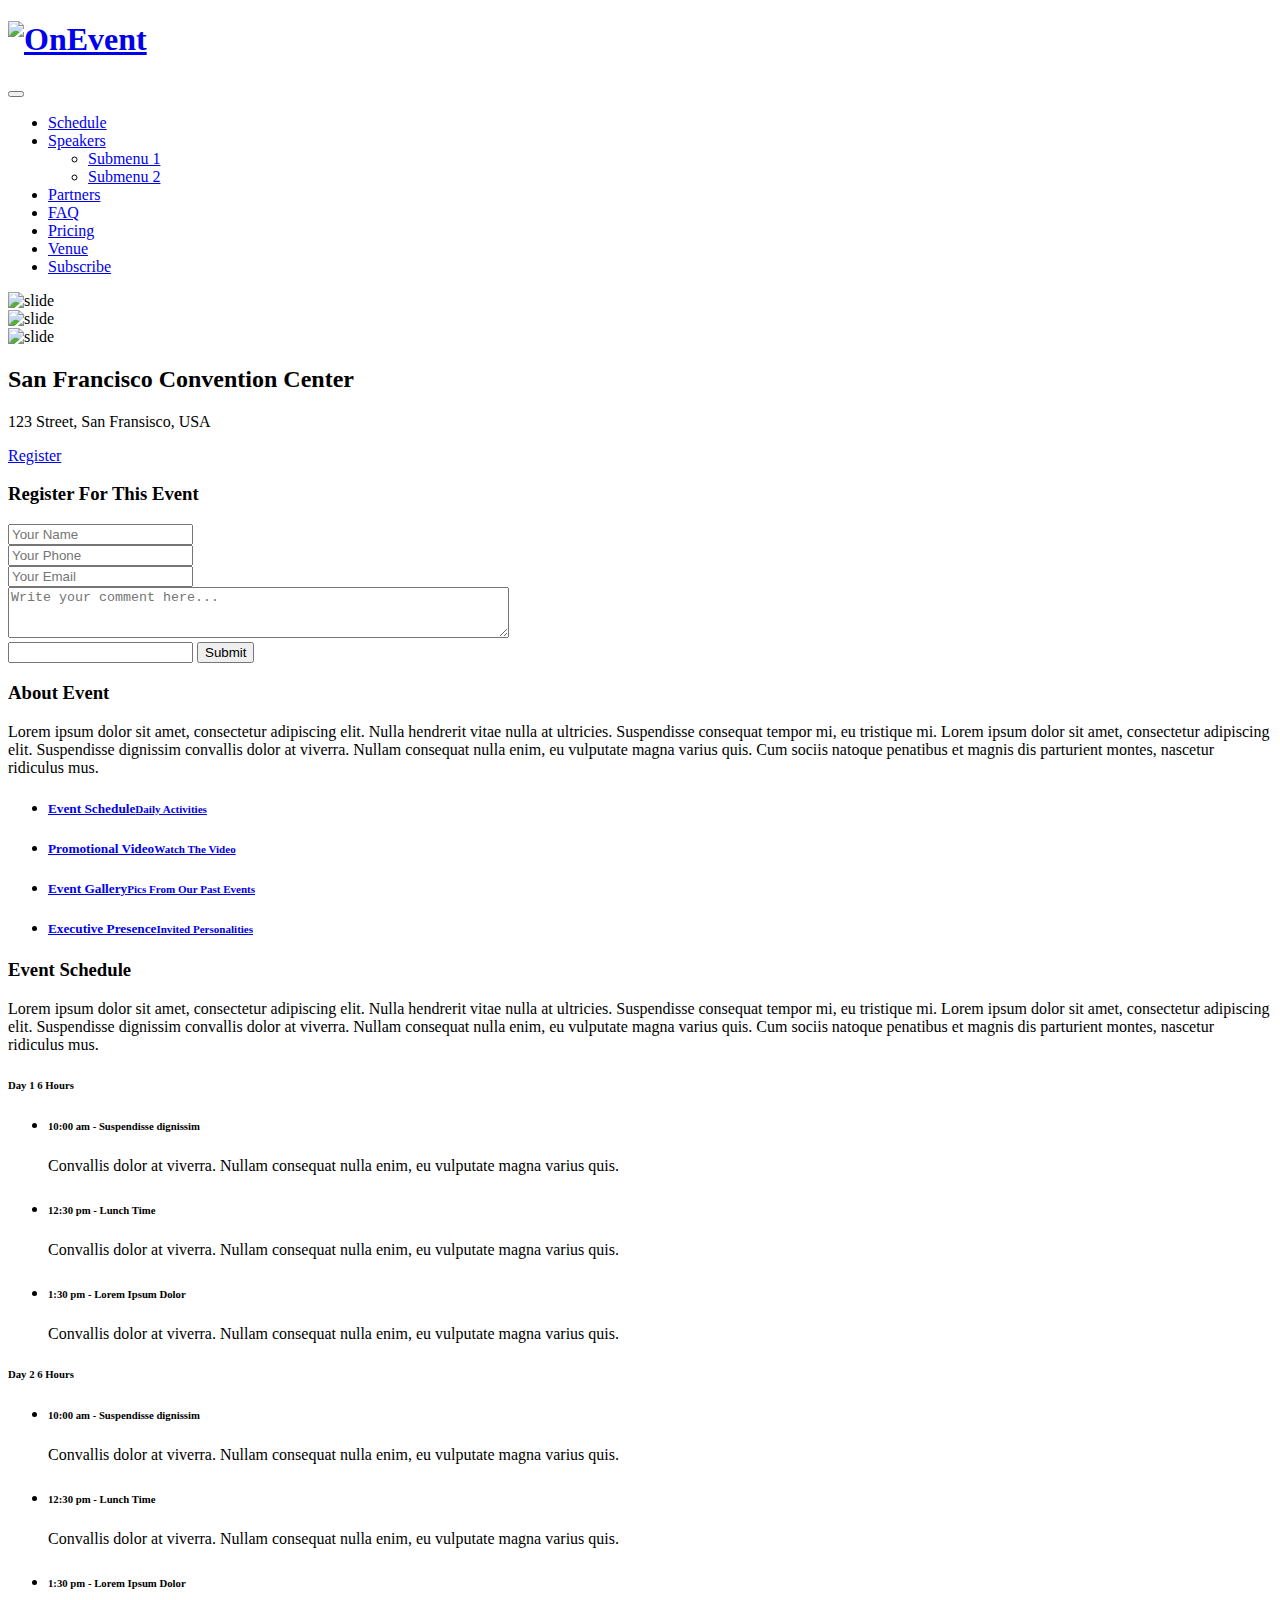
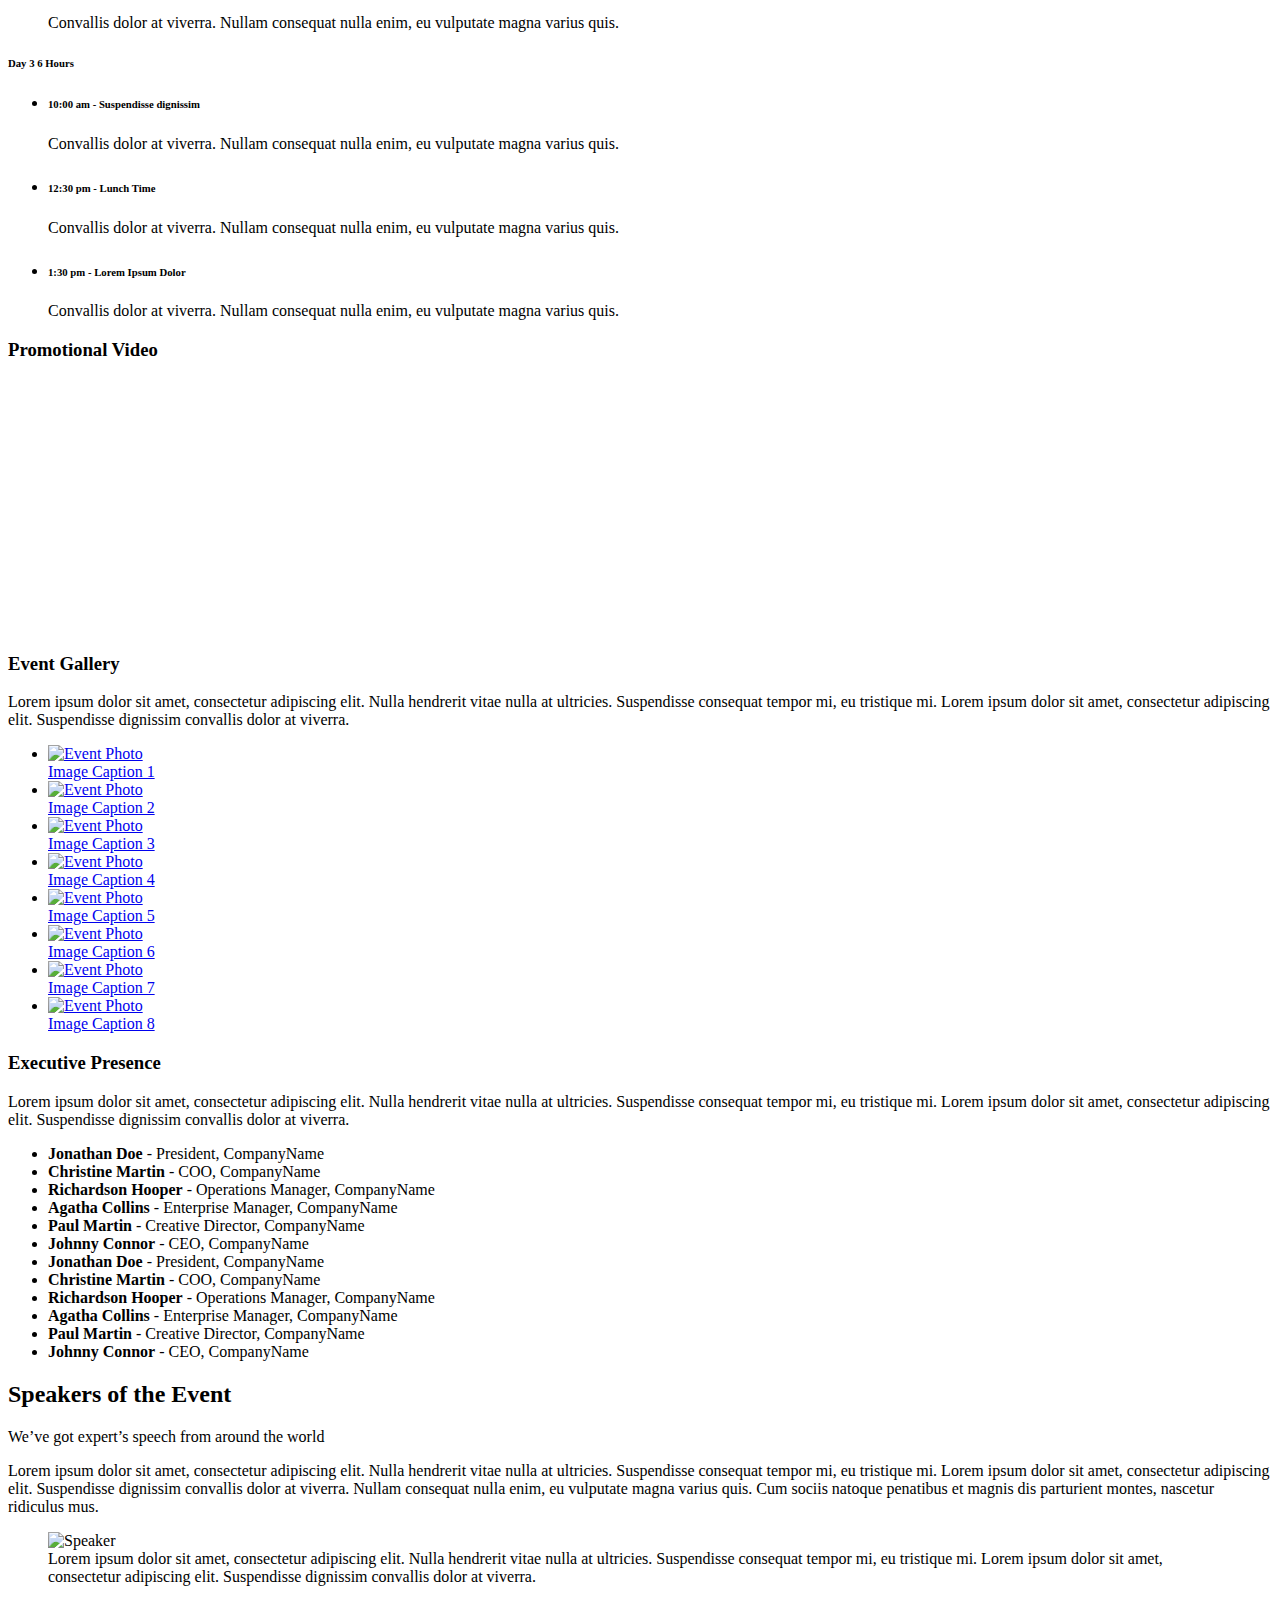
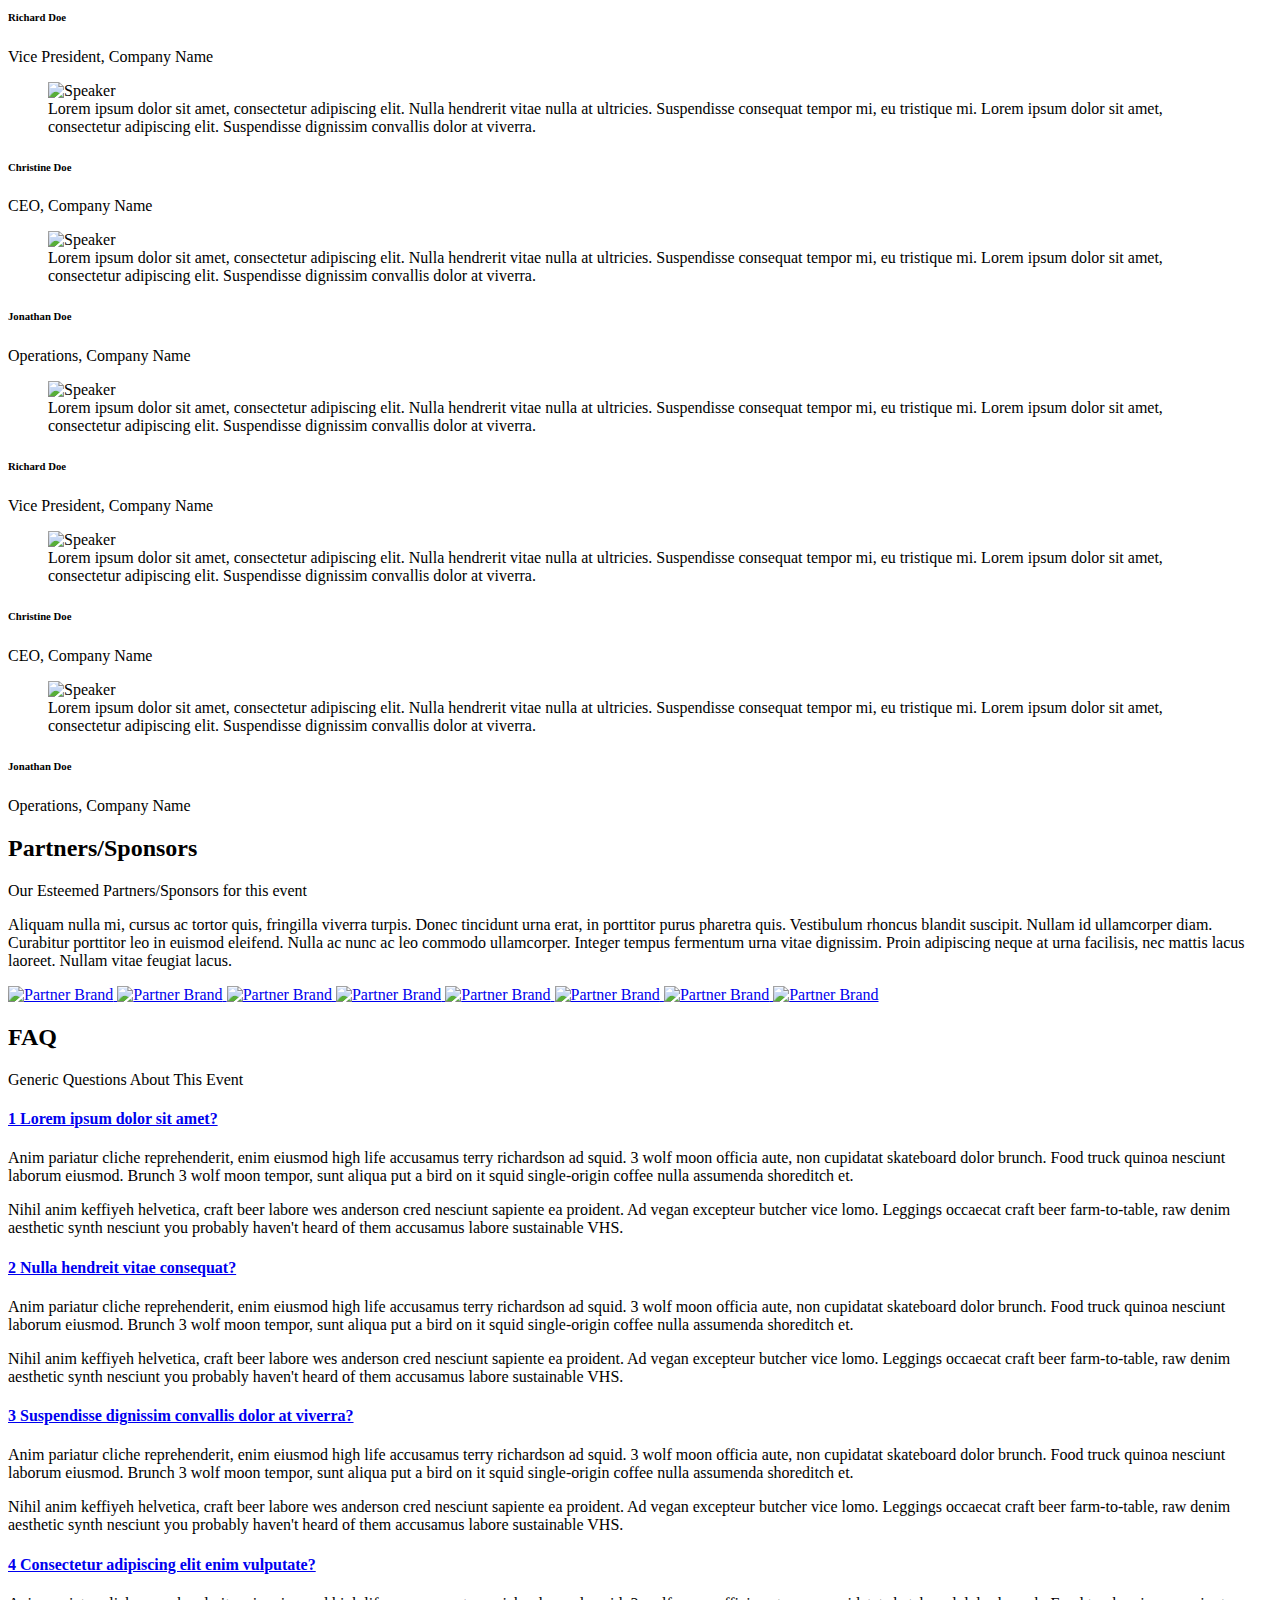
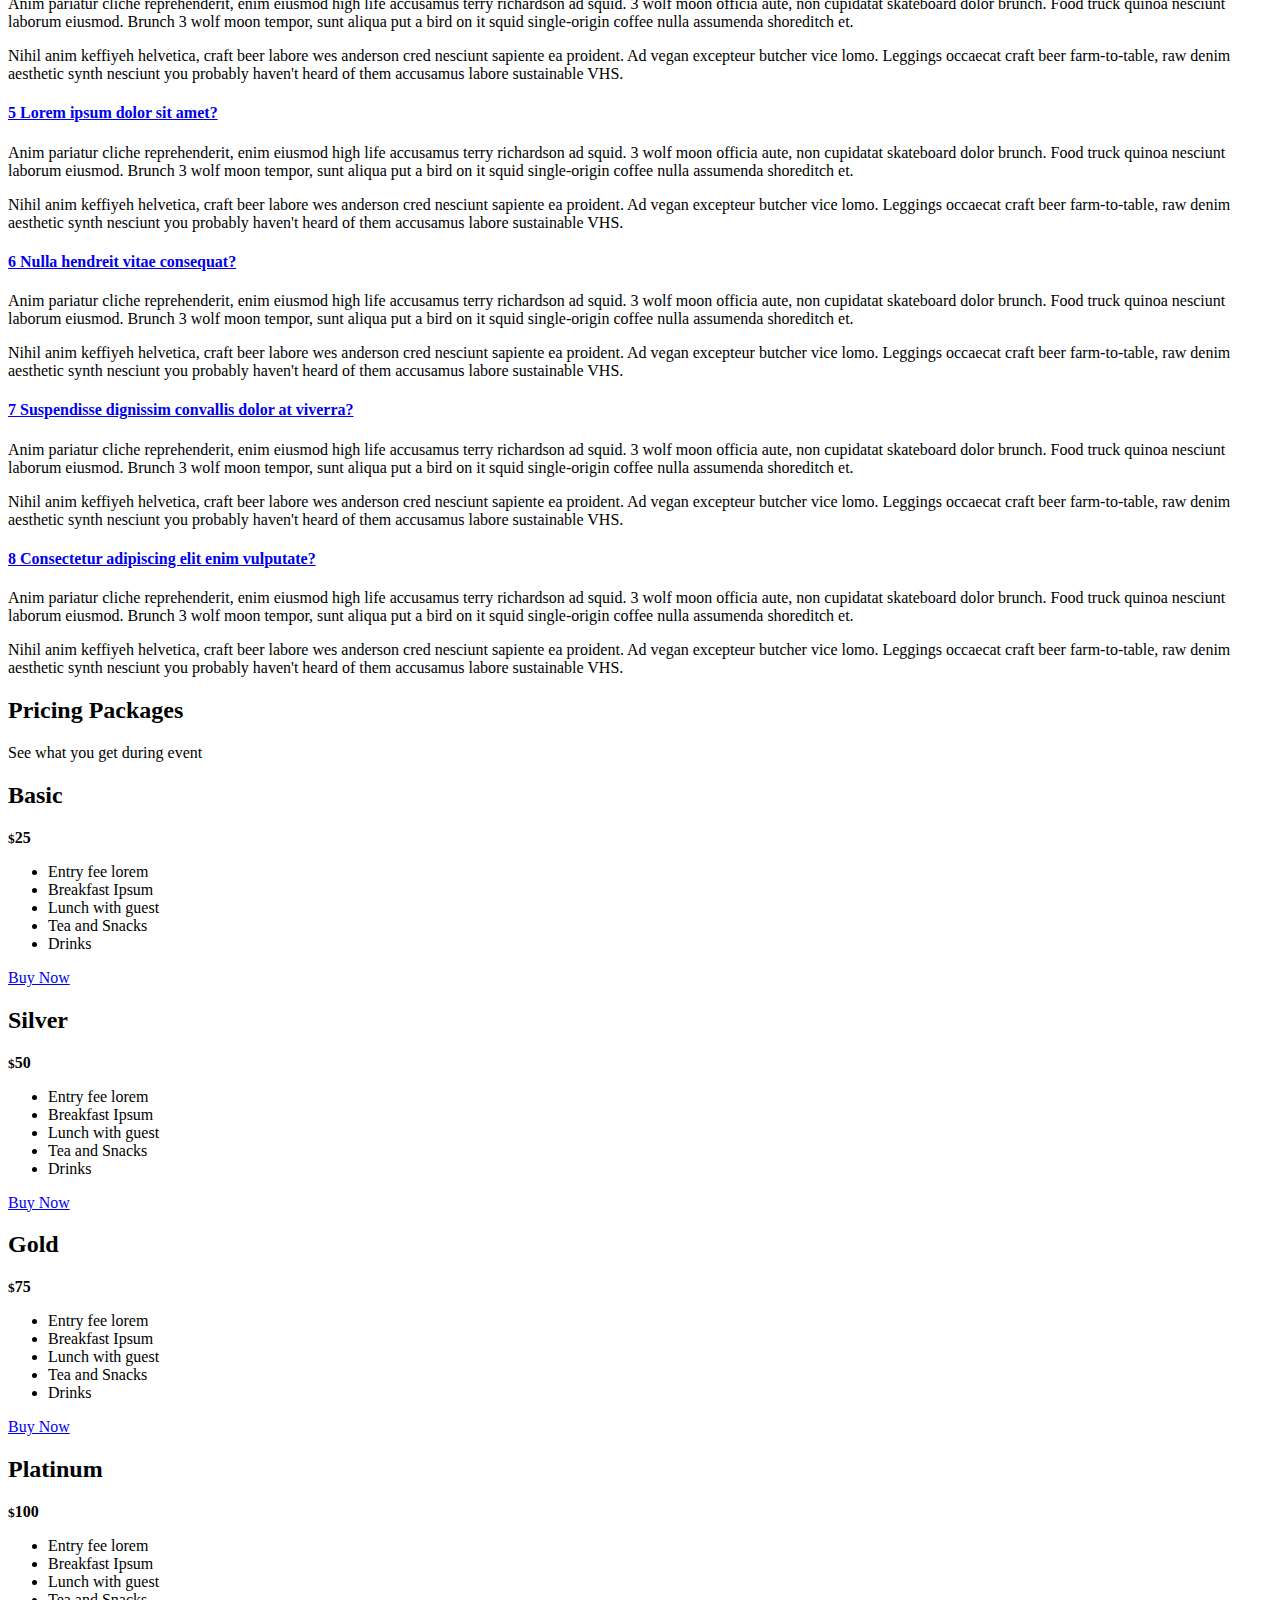
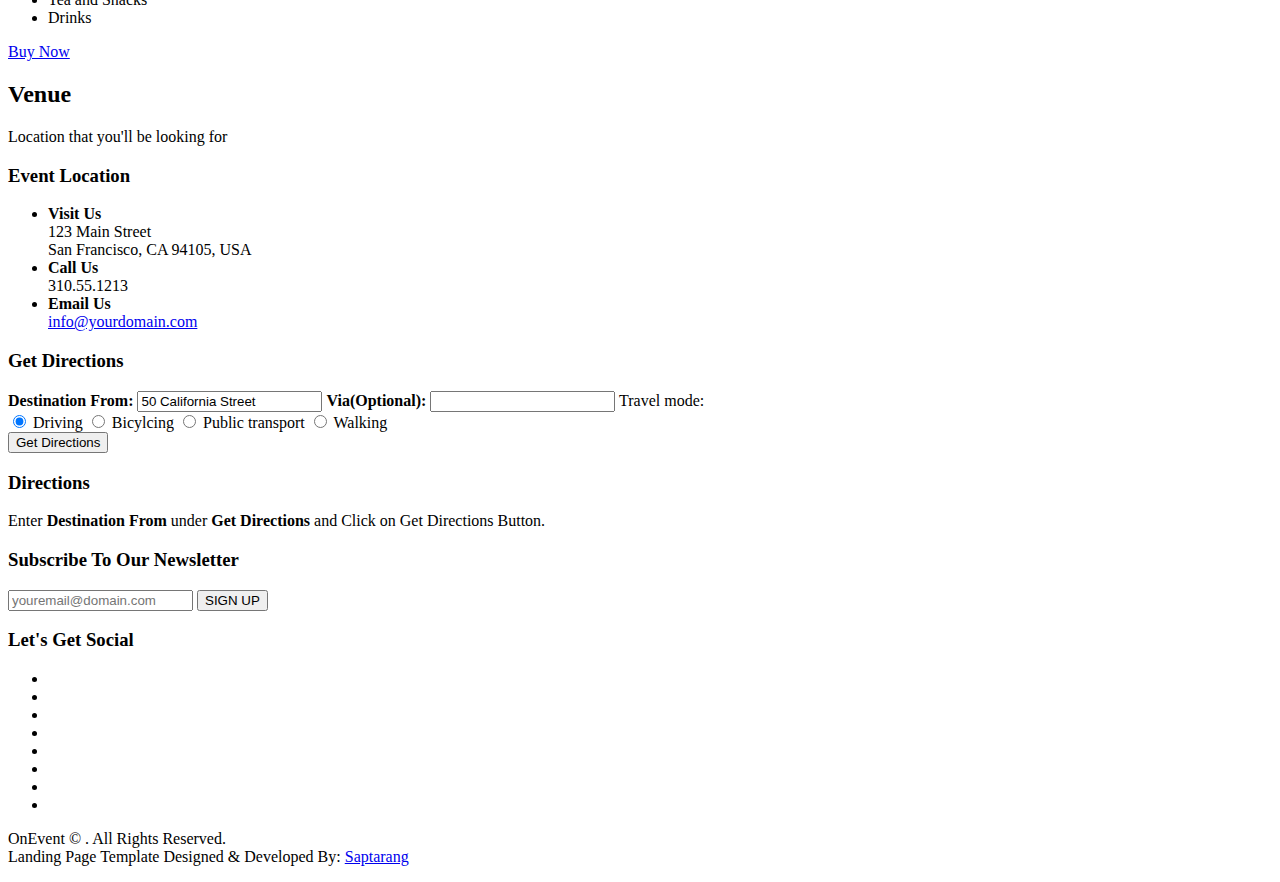
==== events/4hv-ibeacon-hackathon-cologne/index.html @ 78b40d37 "added new template" ====
<!DOCTYPE html>
<html lang="en">
<head>
<meta charset="utf-8">
<meta http-equiv="X-UA-Compatible" content="IE=Edge,chrome=1">
<title>:: OnEvent - Special Event Landing Page Template ::</title>
<meta name="description" content="OnEvent Special Event Responsive Landing Page Template can be used for showing the event related information. Its easy to customize and work with.">
<meta name="author" content="saptarang">

<!-- Mobile Specific Meta -->
<meta name="viewport" content="width=device-width, initial-scale=1, maximum-scale=1">

<!-- Stylesheets -->
<link href="css/bootstrap.min.css" rel="stylesheet" media="screen">
<link rel="stylesheet" href="css/style.css" />
<!-- Google Font Code -->
<link href='http://fonts.googleapis.com/css?family=Roboto:400,100,100italic,300,300italic,400italic,500,500italic,700,700italic,900,900italic' rel='stylesheet' type='text/css'>
<link href="fonts/font-awesome/css/font-awesome.min.css" rel="stylesheet">
<link href="css/responsive.css" rel="stylesheet" media="screen">
<link rel="stylesheet" href="css/prettyPhoto.css" type="text/css" media="screen" title="prettyPhoto main stylesheet" charset="utf-8" />
<style type="text/css"></style>

<!-- Enable this css if you want to override styles-->
<!--<link href="css/override.css" rel="stylesheet" media="screen">-->

<!--[if lt IE 9]>
	<script src="http://html5shim.googlecode.com/svn/trunk/html5.js"></script>
<![endif]-->

<!-- Favicon and Apple Icons -->
<link rel="shortcut icon" href="img/icons/favicon.ico">
<link rel="apple-touch-icon" href="img/icons/apple-touch-icon.png">
<link rel="apple-touch-icon" sizes="72x72" href="img/icons/apple-touch-icon-72x72.png">
<link rel="apple-touch-icon" sizes="114x114" href="img/icons/apple-touch-icon-114x114.png">
<link rel="apple-touch-icon" sizes="144x144" href="img/icons/apple-touch-icon.png">
<script type="text/javascript" src="js/modernizr-1.0.min.js"></script>
</head>

<body onLoad="initialize()">
<!-- start HEADER -->
<section id="top" class="page-block">
  <header id="home">
    <div class="container clearfix">
      <div class="navigation">
        <div class="row">
          <div class="col-md-4 col-sm-3">
            <h1 class="logo">
            <a href="index.html" title="Primo"><img class="img-responsive" src="img/brand.png" alt="OnEvent"></a></h1>
          </div>
          <div class="col-md-8 col-sm-9"> 
            <!-- Brand and toggle get grouped for better mobile display -->
            <div class="navbar navbar-default navbar-header visible-xs" role="navigation">
              	<button type="button" class="navbar-toggle" data-toggle="collapse" data-target="#Navigation"> 
              		<span class="icon-bar"></span> 
                	<span class="icon-bar"></span> 
                	<span class="icon-bar"></span> 
             	</button>
            </div>
            <nav>
              <ul id="Navigation" class="list-inline collapse navbar-collapse">
                <li><a href="#schedule" title="Schedule">Schedule</a></li>
                <li><a href="#speakers" title="Speakers">Speakers <i class="fa fa-caret-down"></i></a> 
                	<ul class="sub-nav">
                		<li><a href="#speakers" title="Submenu 1">Submenu 1</a></li>
                		<li><a href="#speakers" title="Submenu 2">Submenu 2</a></li>
                	</ul>
                </li>
                <li><a href="#partners" title="Partners">Partners</a></li>
                <li><a href="#faq" title="FAQ">FAQ</a></li>
                <li><a href="#pricing" title="Pricing">Pricing</a></li>
                <li><a href="#venue" title="Venue">Venue</a></li>
                <li><a href="#footer" title="Subscribe to Our Newsletter">Subscribe</a></li>
              </ul>
            </nav>
          </div>
          <!-- end col-md-10 --> 
        </div>
        <!--end-row--> 
      </div>
      <!-- end navigation --> 
    </div>
    <!-- end container --> 
  </header>
  <div id="event-slider" class="carousel slide" data-ride="carousel">
    <div class="carousel-inner"> 
      <!-- begin carousel-slide -->
      <div class="item active"> <img src="img/slider/slide1.jpg" alt="slide" class="img-responsive"> </div>
      <!-- end carousel-slide --> 
      <!-- begin carousel-slide -->
      <div class="item"> <img src="img/slider/slide2.jpg" alt="slide" class="img-responsive"> </div>
      <!-- end carousel-slide --> 
      <!-- begin carousel-slide -->
      <div class="item"> <img src="img/slider/slide3.jpg" alt="slide" class="img-responsive"> </div>
      <!-- end carousel-slide --> 
    </div>
    <!-- end carousel-inner --> 
    
    <!-- Controls --> 
    <a class="left carousel-control" href="#event-slider" data-slide="prev"> <i class="fa fa-chevron-left"></i></a>
    <a class="right carousel-control" href="#event-slider" data-slide="next"> <i class="fa fa-chevron-right"></i></a>
  </div>
</section>
<!-- end HEADER --> 

<!--BEGIN-INTRO-BOX-->
<section id="intro" class="page-block">
  <div class="container">
    <div class="section">
      <header class="page-head clearfix">
        <div class="row">
          <div class="col-md-10 col-sm-12 text-right">
            <div class="venue text-left">
              <h2>San Francisco Convention Center</h2>
              <p class="text-muted">123 Street, San Fransisco, USA</p>
            </div>
            <div class="countdown styled"></div>
          </div>
          <div class="col-md-2 col-sm-12 text-center"> <a href="#" title="Register For This Event" class="btn register-trigger"><i class="fa fa-plus-circle"></i> Register</a>
            <h3 class="regHeading">Register For This <span>Event</span></h3>
            <form id="register" method="post" action="form/register.php">
            	<div class="field-wrapper">
                    <div class="form-row">
                      <input type="text" class="form-control" id="name" name="name" placeholder="Your Name" />
                    </div>
                    <div class="form-row">
                      <input type="tel" class="form-control" id="phone" name="phone" placeholder="Your Phone" />
                    </div>
                    <div class="form-row">
                      <input type="email" class="form-control" id="email" name="email" placeholder="Your Email" />
                    </div>
                    <div class="form-row clearfix">
                      <textarea cols="60" rows="3" id="comment" name="comment" class="form-control" placeholder="Write your comment here..."></textarea>
                    </div>
                    <input type="text" id="security" name="security" class="form-control hide" value="" />
                    <input type="submit" value="Submit" class="btn btn-custom btn-lg" id="submit" name="submit" />
               </div>
            </form>
          </div>
        </div>
        <!--end-row--> 
      </header>
      <article>
        <h3>About <span>Event</span></h3>
        <p>Lorem ipsum dolor sit amet, consectetur adipiscing elit. Nulla hendrerit vitae nulla at ultricies. Suspendisse consequat tempor mi, eu tristique mi. 
          Lorem ipsum dolor sit amet, consectetur adipiscing elit. Suspendisse dignissim convallis dolor at viverra. Nullam consequat nulla enim, eu vulputate magna varius quis. 
          Cum sociis natoque penatibus et magnis dis parturient montes, nascetur ridiculus mus. </p>
      </article>
    </div>
    <!--end-section--> 
  </div>
</section>
<!--END-INTRO-BOX--> 

<!--BEGIN-SCHEDULE-->
<section id="schedule" class="page-block">
  <div class="container">
    <div class="section no-padding clearfix"> 
      
      <!-- Nav tabs -->
      <ul class="nav nav-tabs clearfix">
        <li class="active">
          	<a href="#event-schedule" data-toggle="tab"><i class="fa fa-clock-o"></i>
          	<h5>Event Schedule<small>Daily Activities</small></h5>
         	</a>
        </li>
        <li>
        	<a href="#promo" data-toggle="tab"><i class="fa fa-play-circle"></i>
          	<h5>Promotional Video<small>Watch The Video</small></h5>
          	</a>
        </li>
        <li>
        	<a href="#event-gallery" data-toggle="tab"><i class="fa fa-picture-o"></i>
          	<h5>Event Gallery<small>Pics From Our Past Events</small></h5>
          	</a>
        </li>
        <li>
        	<a href="#exec-presence" data-toggle="tab"><i class="fa fa-star"></i>
          	<h5>Executive Presence<small>Invited Personalities</small></h5>
          	</a>
        </li>
      </ul>
      
      <!-- Tab panes -->
      <div class="tab-content">
        <div class="tab-pane active" id="event-schedule">
          <h3><i class="fa fa-clock-o"></i> Event <span>Schedule</span></h3>
          <p>Lorem ipsum dolor sit amet, consectetur adipiscing elit. Nulla hendrerit vitae nulla at ultricies. Suspendisse consequat tempor mi, eu tristique mi. 
            Lorem ipsum dolor sit amet, consectetur adipiscing elit. Suspendisse dignissim convallis dolor at viverra. Nullam consequat nulla enim, eu vulputate magna varius quis. 
            Cum sociis natoque penatibus et magnis dis parturient montes, nascetur ridiculus mus. </p>
          <div class="row clearfix">
          
            <div class="col-md-4 col-sm-12 schedule-box">
              <h6 class="section-head"><span>Day 1</span> 6 Hours</h6>
              <ul class="activities">
                <li>
                  <h6><strong>10:00 am</strong> - Suspendisse dignissim </h6>
                  <p>Convallis dolor at viverra. Nullam consequat nulla enim, eu vulputate magna varius quis.</p>
                </li>
                <li>
                  <h6><strong>12:30 pm</strong> - Lunch Time </h6>
                  <p>Convallis dolor at viverra. Nullam consequat nulla enim, eu vulputate magna varius quis.</p>
                </li>
                <li>
                  <h6><strong>1:30 pm</strong> - Lorem Ipsum Dolor </h6>
                  <p>Convallis dolor at viverra. Nullam consequat nulla enim, eu vulputate magna varius quis.</p>
                </li>
              </ul>
            </div>
            
            <div class="col-md-4 col-sm-12 schedule-box">
              <h6 class="section-head"><span>Day 2</span> 6 Hours</h6>
              <ul class="activities">
                <li>
                  <h6><strong>10:00 am</strong> - Suspendisse dignissim </h6>
                  <p>Convallis dolor at viverra. Nullam consequat nulla enim, eu vulputate magna varius quis.</p>
                </li>
                <li>
                  <h6><strong>12:30 pm</strong> - Lunch Time </h6>
                  <p>Convallis dolor at viverra. Nullam consequat nulla enim, eu vulputate magna varius quis.</p>
                </li>
                <li>
                  <h6><strong>1:30 pm</strong> - Lorem Ipsum Dolor </h6>
                  <p>Convallis dolor at viverra. Nullam consequat nulla enim, eu vulputate magna varius quis.</p>
                </li>
              </ul>
            </div>
            
            <div class="col-md-4 col-sm-12 schedule-box">
              <h6 class="section-head"><span>Day 3</span> 6 Hours</h6>
              <ul class="activities">
                <li>
                  <h6><strong>10:00 am</strong> - Suspendisse dignissim </h6>
                  <p>Convallis dolor at viverra. Nullam consequat nulla enim, eu vulputate magna varius quis.</p>
                </li>
                <li>
                  <h6><strong>12:30 pm</strong> - Lunch Time </h6>
                  <p>Convallis dolor at viverra. Nullam consequat nulla enim, eu vulputate magna varius quis.</p>
                </li>
                <li>
                  <h6><strong>1:30 pm</strong> - Lorem Ipsum Dolor </h6>
                  <p>Convallis dolor at viverra. Nullam consequat nulla enim, eu vulputate magna varius quis.</p>
                </li>
              </ul>
            </div>
          </div>
          <!--end-of-row--> 
        </div>
        <!--end-event-schedule-content-->
        
        <div class="tab-pane" id="promo">
          <h3><i class="fa fa-play-circle"></i> Promotional <span>Video</span></h3>
          <iframe width="425" height="250" src="http://www.youtube.com/embed/0h0lN556Hi0" frameborder="0" allowfullscreen></iframe>
        </div>
        <!--end-event-schedule-content-->
        
        <div class="tab-pane" id="event-gallery">
          <h3><i class="fa fa-picture-o"></i> Event <span>Gallery</span></h3>
          <p>Lorem ipsum dolor sit amet, consectetur adipiscing elit. Nulla hendrerit vitae nulla at ultricies. Suspendisse consequat tempor mi, eu tristique mi. 
            Lorem ipsum dolor sit amet, consectetur adipiscing elit. Suspendisse dignissim convallis dolor at viverra. </p>
          <div class="img-grid clearfix">
            <ul id="eg-thumbs" class="eg-thumbs clearfix">
              <li> 
              	<a href="img/gallery/large/01.jpg" title="Event PhotoGallery" rel="prettyPhoto[gallery]"> <img src="img/gallery/thumb/01.jpg" alt="Event Photo" class="img-responsive">
                <div class="img-caption"><span>Image Caption 1</span></div></a>
              </li>
              <li> 
              	<a href="img/gallery/large/02.jpg" title="Event PhotoGallery" rel="prettyPhoto[gallery]"> <img src="img/gallery/thumb/02.jpg" alt="Event Photo" class="img-responsive">
                <div class="img-caption"><span>Image Caption 2</span></div></a>
              </li>
              <li>
              	<a href="img/gallery/large/03.jpg" title="Event PhotoGallery" rel="prettyPhoto[gallery]"> <img src="img/gallery/thumb/03.jpg" alt="Event Photo" class="img-responsive">
                <div class="img-caption"><span>Image Caption 3</span></div></a>
              </li>
              <li>
              	<a href="img/gallery/large/04.jpg" title="Event PhotoGallery" rel="prettyPhoto[gallery]"> <img src="img/gallery/thumb/04.jpg" alt="Event Photo" class="img-responsive">
                <div class="img-caption"><span>Image Caption 4</span></div></a>
              </li>
              <li>
              	<a href="img/gallery/large/05.jpg" title="Event PhotoGallery" rel="prettyPhoto[gallery]"> <img src="img/gallery/thumb/05.jpg" alt="Event Photo" class="img-responsive">
                <div class="img-caption"><span>Image Caption 5</span></div></a>
              </li>
              <li> 
              	<a href="img/gallery/large/06.jpg" title="Event PhotoGallery" rel="prettyPhoto[gallery]"> <img src="img/gallery/thumb/06.jpg" alt="Event Photo" class="img-responsive">
                <div class="img-caption"><span>Image Caption 6</span></div></a> 
              </li>
              <li> 
              	<a href="img/gallery/large/07.jpg" title="Event PhotoGallery" rel="prettyPhoto[gallery]"> <img src="img/gallery/thumb/07.jpg" alt="Event Photo" class="img-responsive">
                <div class="img-caption"><span>Image Caption 7</span></div></a> 
              </li>
              <li> 
              	<a href="img/gallery/large/08.jpg" title="Event PhotoGallery" rel="prettyPhoto[gallery]"> <img src="img/gallery/thumb/08.jpg" alt="Event Photo" class="img-responsive">
                <div class="img-caption"><span>Image Caption 8</span></div></a> 
              </li>
            </ul>
          </div>
          <!--end-img-grid--> 
          
        </div>
        <!--end-event-schedule-content-->
        
        <div class="tab-pane" id="exec-presence">
          <h3><i class="fa fa-star"></i> Executive <span>Presence</span></h3>
          <p>Lorem ipsum dolor sit amet, consectetur adipiscing elit. Nulla hendrerit vitae nulla at ultricies. Suspendisse consequat tempor mi, eu tristique mi. 
            Lorem ipsum dolor sit amet, consectetur adipiscing elit. Suspendisse dignissim convallis dolor at viverra. </p>
          <ul class="li-blocks clearfix">
            <li><strong>Jonathan Doe</strong> - President, CompanyName</li>
            <li><strong>Christine Martin</strong> - COO, CompanyName</li>
            <li><strong>Richardson Hooper</strong> - Operations Manager, CompanyName</li>
            <li><strong>Agatha Collins</strong> - Enterprise Manager, CompanyName</li>
            <li><strong>Paul Martin</strong> - Creative Director, CompanyName</li>
            <li><strong>Johnny Connor</strong> - CEO, CompanyName</li>
            <li><strong>Jonathan Doe</strong> - President, CompanyName</li>
            <li><strong>Christine Martin</strong> - COO, CompanyName</li>
            <li><strong>Richardson Hooper</strong> - Operations Manager, CompanyName</li>
            <li><strong>Agatha Collins</strong> - Enterprise Manager, CompanyName</li>
            <li><strong>Paul Martin</strong> - Creative Director, CompanyName</li>
            <li><strong>Johnny Connor</strong> - CEO, CompanyName</li>
          </ul>
        </div>
        <!--end-event-schedule-content--> 
      </div>
    </div>
  </div>
</section>
<!--END-SCHEDULE--> 

<!--BEGIN-SPEAKERS-->
<section id="speakers" class="">
  <div class="container">
    <div class="section clearfix bottom-margin">
      <header class="page-head colored clearfix">
        <h2>Speakers of the Event</h2>
        <p class="text-muted">We’ve got expert’s speech from around the world </p>
      </header>
      <article>
        <p>Lorem ipsum dolor sit amet, consectetur adipiscing elit. Nulla hendrerit vitae nulla at ultricies. Suspendisse consequat tempor mi, eu tristique mi. 
          Lorem ipsum dolor sit amet, consectetur adipiscing elit. Suspendisse dignissim convallis dolor at viverra. Nullam consequat nulla enim, eu vulputate magna varius quis. 
          Cum sociis natoque penatibus et magnis dis parturient montes, nascetur ridiculus mus. </p>
      </article>
    </div>
    <div class="row clearfix speaker-grid">
    
      <div class="col-md-4 col-sm-6 col-xs-6">
        <div class="section no-padding">
          <figure> 
          	<img src="img/speakers/speaker1.jpg" alt="Speaker" class="img-responsive" />
            <figcaption class="speaker-info"> 
            	Lorem ipsum dolor sit amet, consectetur adipiscing elit. Nulla hendrerit vitae nulla at ultricies. Suspendisse consequat tempor mi, eu tristique mi. Lorem ipsum dolor sit amet, consectetur adipiscing elit. Suspendisse dignissim convallis dolor at viverra.
            </figcaption>
          </figure>
          <div class="speaker clearfix">
            <div class="col-md-10 col-sm-9 col-xs-9">
              <h6>Richard Doe</h6>
              <p>Vice President, Company Name</p>
            </div>
            <div class="col-md-2 col-sm-3 col-xs-3 readIcon"> <i class="fa fa-chevron-circle-down"></i> </div>
          </div>
        </div>
      </div>
      <!--end-col-md-4-->
      
      <div class="col-md-4 col-sm-6 col-xs-6">
        <div class="section no-padding">
          <figure> 
          	<img src="img/speakers/speaker2.jpg" alt="Speaker" class="img-responsive" />
            <figcaption class="speaker-info"> 
            	Lorem ipsum dolor sit amet, consectetur adipiscing elit. Nulla hendrerit vitae nulla at ultricies. Suspendisse consequat tempor mi, eu tristique mi. Lorem ipsum dolor sit amet, consectetur adipiscing elit. Suspendisse dignissim convallis dolor at viverra.
            </figcaption>
          </figure>
          <div class="speaker clearfix">
            <div class="col-md-10 col-sm-9 col-xs-9">
              <h6>Christine Doe</h6>
              <p>CEO, Company Name</p>
            </div>
            <div class="col-md-2 col-sm-3 col-xs-3 readIcon"> <i class="fa fa-chevron-circle-down"></i> </div>
          </div>
        </div>
      </div>
      <!--end-col-md-4-->
      
      <div class="col-md-4 col-sm-6 col-xs-6">
        <div class="section no-padding">
          <figure> 
          	<img src="img/speakers/speaker3.jpg" alt="Speaker" class="img-responsive" />
            <figcaption class="speaker-info"> 
            	Lorem ipsum dolor sit amet, consectetur adipiscing elit. Nulla hendrerit vitae nulla at ultricies. Suspendisse consequat tempor mi, eu tristique mi. Lorem ipsum dolor sit amet, consectetur adipiscing elit. Suspendisse dignissim convallis dolor at viverra.
            </figcaption>
          </figure>
          <div class="speaker clearfix">
            <div class="col-md-10 col-sm-9 col-xs-9">
              <h6>Jonathan Doe</h6>
              <p>Operations, Company Name</p>
            </div>
            <div class="col-md-2 col-sm-3 col-xs-3 readIcon"> <i class="fa fa-chevron-circle-down"></i> </div>
          </div>
        </div>
      </div>
      <!--end-col-md-4-->
      
      <div class="col-md-4 col-sm-6 col-xs-6">
        <div class="section no-padding">
          <figure> 
          	<img src="img/speakers/speaker1.jpg" alt="Speaker" class="img-responsive" />
            <figcaption class="speaker-info"> 
            	Lorem ipsum dolor sit amet, consectetur adipiscing elit. Nulla hendrerit vitae nulla at ultricies. Suspendisse consequat tempor mi, eu tristique mi. Lorem ipsum dolor sit amet, consectetur adipiscing elit. Suspendisse dignissim convallis dolor at viverra.
            </figcaption>
          </figure>
          <div class="speaker clearfix">
            <div class="col-md-10 col-sm-9 col-xs-9">
              <h6>Richard Doe</h6>
              <p>Vice President, Company Name</p>
            </div>
            <div class="col-md-2 col-sm-3 col-xs-3 readIcon"> <i class="fa fa-chevron-circle-down"></i> </div>
          </div>
        </div>
      </div>
      <!--end-col-md-4-->
      
      <div class="col-md-4 col-sm-6 col-xs-6">
        <div class="section no-padding">
          <figure> 
          	<img src="img/speakers/speaker2.jpg" alt="Speaker" class="img-responsive" />
           <figcaption class="speaker-info"> 
            	Lorem ipsum dolor sit amet, consectetur adipiscing elit. Nulla hendrerit vitae nulla at ultricies. Suspendisse consequat tempor mi, eu tristique mi. Lorem ipsum dolor sit amet, consectetur adipiscing elit. Suspendisse dignissim convallis dolor at viverra.
            </figcaption>
          </figure>
          <div class="speaker clearfix">
            <div class="col-md-10 col-sm-9 col-xs-9">
              <h6>Christine Doe</h6>
              <p>CEO, Company Name</p>
            </div>
            <div class="col-md-2 col-sm-3 col-xs-3 readIcon"> <i class="fa fa-chevron-circle-down"></i> </div>
          </div>
        </div>
      </div>
      <!--end-col-md-4-->
      
      <div class="col-md-4 col-sm-6 col-xs-6">
        <div class="section no-padding">
          <figure> 
          	<img src="img/speakers/speaker3.jpg" alt="Speaker" class="img-responsive" />
           <figcaption class="speaker-info"> 
            	Lorem ipsum dolor sit amet, consectetur adipiscing elit. Nulla hendrerit vitae nulla at ultricies. Suspendisse consequat tempor mi, eu tristique mi. Lorem ipsum dolor sit amet, consectetur adipiscing elit. Suspendisse dignissim convallis dolor at viverra.
            </figcaption>
          </figure>
          <div class="speaker clearfix">
            <div class="col-md-10 col-sm-9 col-xs-9">
              <h6>Jonathan Doe</h6>
              <p>Operations, Company Name</p>
            </div>
            <div class="col-md-2 col-sm-3 col-xs-3 readIcon"> <i class="fa fa-chevron-circle-down"></i> </div>
          </div>
        </div>
      </div>
      <!--end-col-md-4--> 
    </div>
    <!--end-row--> 
    
  </div>
</section>
<!--END-SPEAKERS--> 

<!--BEGIN-PARTNERS-->
<section id="partners" class="page-block">
  <div class="container">
    <div class="section">
      <header class="page-head">
        <h2>Partners/Sponsors</h2>
        <p class="text-muted">Our Esteemed Partners/Sponsors for this event</p>
      </header>
      <article>
        <p>Aliquam nulla mi, cursus ac tortor quis, fringilla viverra turpis. Donec tincidunt urna erat, in porttitor purus pharetra quis. Vestibulum rhoncus blandit suscipit. 
          Nullam id ullamcorper diam. Curabitur porttitor leo in euismod eleifend. Nulla ac nunc ac leo commodo ullamcorper. Integer tempus fermentum urna vitae dignissim. 
          Proin adipiscing neque at urna facilisis, nec mattis lacus laoreet. Nullam vitae feugiat lacus.</p>
      </article>
      <div class="partner clearfix"> 
      	<a href="#" title="Partner Brand"> <img class="img-responsive" src="img/partners/1.png" alt="Partner Brand" /> </a> 
        <a href="#" title="Partner Brand"> <img class="img-responsive" src="img/partners/2.png" alt="Partner Brand" /> </a> 
        <a href="#" title="Partner Brand"> <img class="img-responsive" src="img/partners/3.png" alt="Partner Brand" /> </a> 
        <a href="#" title="Partner Brand"> <img class="img-responsive" src="img/partners/4.png" alt="Partner Brand" /> </a> 
        <a href="#" title="Partner Brand"> <img class="img-responsive" src="img/partners/1.png" alt="Partner Brand" /> </a> 
        <a href="#" title="Partner Brand"> <img class="img-responsive" src="img/partners/2.png" alt="Partner Brand" /> </a> 
        <a href="#" title="Partner Brand"> <img class="img-responsive" src="img/partners/3.png" alt="Partner Brand" /> </a> 
        <a href="#" title="Partner Brand"> <img class="img-responsive" src="img/partners/4.png" alt="Partner Brand" /> </a>
      </div>
    </div>
  </div>
</section>
<!--END-PARTNERS--> 

<!--BEGIN-FAQ-->
<section id="faq" class="page-block">
  <div class="container">
    <div class="section">
      <header class="page-head">
        <h2>FAQ</h2>
        <p class="text-muted">Generic Questions About This Event</p>
      </header>
      <article class="row">
        <div class="panel-group clearfix" id="questions">
          <div class="col-md-6 col-sm-12">
          
            <div class="panel panel-default">
              <div class="panel-heading">
                <h4 class="panel-title"> <a data-toggle="collapse" data-parent="#questions" href="#question1"> 1 <span>Lorem ipsum dolor sit amet?</span> </a> </h4>
              </div>
              <div id="question1" class="panel-collapse collapse">
                <div class="panel-body">
                  <p>Anim pariatur cliche reprehenderit, enim eiusmod high life accusamus terry richardson ad squid. 3 wolf moon officia aute, non cupidatat skateboard dolor brunch. 
                    Food truck quinoa nesciunt laborum eiusmod. Brunch 3 wolf moon tempor, sunt aliqua put a bird on it squid single-origin coffee nulla assumenda shoreditch et.</p>
                  <p>Nihil anim keffiyeh helvetica, craft beer labore wes anderson cred nesciunt sapiente ea proident. Ad vegan excepteur butcher vice lomo. 
                    Leggings occaecat craft beer farm-to-table, raw denim aesthetic synth nesciunt you probably haven't heard of them accusamus labore sustainable VHS.</p>
                </div>
              </div>
            </div>
            
            <div class="panel panel-default">
              <div class="panel-heading">
                <h4 class="panel-title"> <a data-toggle="collapse" data-parent="#questions" href="#question2"> 2 <span>Nulla hendreit vitae consequat?</span> </a> </h4>
              </div>
              <div id="question2" class="panel-collapse collapse">
                <div class="panel-body">
                  <p>Anim pariatur cliche reprehenderit, enim eiusmod high life accusamus terry richardson ad squid. 3 wolf moon officia aute, non cupidatat skateboard dolor brunch. 
                    Food truck quinoa nesciunt laborum eiusmod. Brunch 3 wolf moon tempor, sunt aliqua put a bird on it squid single-origin coffee nulla assumenda shoreditch et.</p>
                  <p>Nihil anim keffiyeh helvetica, craft beer labore wes anderson cred nesciunt sapiente ea proident. Ad vegan excepteur butcher vice lomo. 
                    Leggings occaecat craft beer farm-to-table, raw denim aesthetic synth nesciunt you probably haven't heard of them accusamus labore sustainable VHS.</p>
                </div>
              </div>
            </div>
            
            <div class="panel panel-default">
              <div class="panel-heading">
                <h4 class="panel-title"> <a data-toggle="collapse" data-parent="#questions" href="#question3"> 3 <span>Suspendisse dignissim convallis dolor at viverra?</span> </a> </h4>
              </div>
              <div id="question3" class="panel-collapse collapse">
                <div class="panel-body">
                  <p>Anim pariatur cliche reprehenderit, enim eiusmod high life accusamus terry richardson ad squid. 3 wolf moon officia aute, non cupidatat skateboard dolor brunch. 
                    Food truck quinoa nesciunt laborum eiusmod. Brunch 3 wolf moon tempor, sunt aliqua put a bird on it squid single-origin coffee nulla assumenda shoreditch et.</p>
                  <p>Nihil anim keffiyeh helvetica, craft beer labore wes anderson cred nesciunt sapiente ea proident. Ad vegan excepteur butcher vice lomo. 
                    Leggings occaecat craft beer farm-to-table, raw denim aesthetic synth nesciunt you probably haven't heard of them accusamus labore sustainable VHS.</p>
                </div>
              </div>
            </div>
            
            <div class="panel panel-default">
              <div class="panel-heading">
                <h4 class="panel-title"> <a data-toggle="collapse" data-parent="#questions" href="#question4"> 4 <span>Consectetur adipiscing elit enim vulputate?</span> </a> </h4>
              </div>
              <div id="question4" class="panel-collapse collapse">
                <div class="panel-body">
                  <p>Anim pariatur cliche reprehenderit, enim eiusmod high life accusamus terry richardson ad squid. 3 wolf moon officia aute, non cupidatat skateboard dolor brunch. 
                    Food truck quinoa nesciunt laborum eiusmod. Brunch 3 wolf moon tempor, sunt aliqua put a bird on it squid single-origin coffee nulla assumenda shoreditch et.</p>
                  <p>Nihil anim keffiyeh helvetica, craft beer labore wes anderson cred nesciunt sapiente ea proident. Ad vegan excepteur butcher vice lomo. 
                    Leggings occaecat craft beer farm-to-table, raw denim aesthetic synth nesciunt you probably haven't heard of them accusamus labore sustainable VHS.</p>
                </div>
              </div>
            </div>
          </div>
          
          <!--end-of-column-6-->
          <div class="col-md-6 col-sm-12">
          
            <div class="panel panel-default">
              <div class="panel-heading">
                <h4 class="panel-title"> <a data-toggle="collapse" data-parent="#questions" href="#question5"> 5 <span>Lorem ipsum dolor sit amet?</span> </a> </h4>
              </div>
              <div id="question5" class="panel-collapse collapse">
                <div class="panel-body">
                  <p>Anim pariatur cliche reprehenderit, enim eiusmod high life accusamus terry richardson ad squid. 3 wolf moon officia aute, non cupidatat skateboard dolor brunch. 
                    Food truck quinoa nesciunt laborum eiusmod. Brunch 3 wolf moon tempor, sunt aliqua put a bird on it squid single-origin coffee nulla assumenda shoreditch et.</p>
                  <p>Nihil anim keffiyeh helvetica, craft beer labore wes anderson cred nesciunt sapiente ea proident. Ad vegan excepteur butcher vice lomo. 
                    Leggings occaecat craft beer farm-to-table, raw denim aesthetic synth nesciunt you probably haven't heard of them accusamus labore sustainable VHS.</p>
                </div>
              </div>
            </div>
            
            <div class="panel panel-default">
              <div class="panel-heading">
                <h4 class="panel-title"> <a data-toggle="collapse" data-parent="#questions" href="#question6"> 6 <span>Nulla hendreit vitae consequat?</span> </a> </h4>
              </div>
              <div id="question6" class="panel-collapse collapse">
                <div class="panel-body">
                  <p>Anim pariatur cliche reprehenderit, enim eiusmod high life accusamus terry richardson ad squid. 3 wolf moon officia aute, non cupidatat skateboard dolor brunch. 
                    Food truck quinoa nesciunt laborum eiusmod. Brunch 3 wolf moon tempor, sunt aliqua put a bird on it squid single-origin coffee nulla assumenda shoreditch et.</p>
                  <p>Nihil anim keffiyeh helvetica, craft beer labore wes anderson cred nesciunt sapiente ea proident. Ad vegan excepteur butcher vice lomo. 
                    Leggings occaecat craft beer farm-to-table, raw denim aesthetic synth nesciunt you probably haven't heard of them accusamus labore sustainable VHS.</p>
                </div>
              </div>
            </div>
            
            <div class="panel panel-default">
              <div class="panel-heading">
                <h4 class="panel-title"> <a data-toggle="collapse" data-parent="#questions" href="#question7"> 7 <span>Suspendisse dignissim convallis dolor at viverra?</span> </a> </h4>
              </div>
              <div id="question7" class="panel-collapse collapse">
                <div class="panel-body">
                  <p>Anim pariatur cliche reprehenderit, enim eiusmod high life accusamus terry richardson ad squid. 3 wolf moon officia aute, non cupidatat skateboard dolor brunch. 
                    Food truck quinoa nesciunt laborum eiusmod. Brunch 3 wolf moon tempor, sunt aliqua put a bird on it squid single-origin coffee nulla assumenda shoreditch et.</p>
                  <p>Nihil anim keffiyeh helvetica, craft beer labore wes anderson cred nesciunt sapiente ea proident. Ad vegan excepteur butcher vice lomo. 
                    Leggings occaecat craft beer farm-to-table, raw denim aesthetic synth nesciunt you probably haven't heard of them accusamus labore sustainable VHS.</p>
                </div>
              </div>
            </div>
            
            <div class="panel panel-default">
              <div class="panel-heading">
                <h4 class="panel-title"> <a data-toggle="collapse" data-parent="#questions" href="#question8"> 8 <span>Consectetur adipiscing elit enim vulputate?</span> </a> </h4>
              </div>
              <div id="question8" class="panel-collapse collapse">
                <div class="panel-body">
                  <p>Anim pariatur cliche reprehenderit, enim eiusmod high life accusamus terry richardson ad squid. 3 wolf moon officia aute, non cupidatat skateboard dolor brunch. 
                    Food truck quinoa nesciunt laborum eiusmod. Brunch 3 wolf moon tempor, sunt aliqua put a bird on it squid single-origin coffee nulla assumenda shoreditch et.</p>
                  <p>Nihil anim keffiyeh helvetica, craft beer labore wes anderson cred nesciunt sapiente ea proident. Ad vegan excepteur butcher vice lomo. 
                    Leggings occaecat craft beer farm-to-table, raw denim aesthetic synth nesciunt you probably haven't heard of them accusamus labore sustainable VHS.</p>
                </div>
              </div>
            </div>
          </div>
          <!--end-of-column-6--> 
        </div>
        <!--end-of-accordion--> 
        
      </article>
    </div>
  </div>
</section>
<!--END-FAQ--> 

<!--BEGIN-PRICING-->
<section id="pricing" class="page-block">
  <div class="container">
      <div class="section clearfix">
      
        <header class="page-head">
          <h2>Pricing Packages</h2>
          <p class="text-muted">See what you get during event</p>
        </header>
        
        <div class="col-md-3 col-sm-6 col-xs-12 text-center">
          <div class="priceBox">
            <div class="heading">
              <h2>Basic</h2>
            </div>
            <div class="price text-center"> <strong><small>$</small>25</strong> </div>
            <ul class="text-center">
              <li>Entry fee lorem </li>
              <li>Breakfast Ipsum </li>
              <li>Lunch with guest</li>
              <li>Tea and Snacks</li>
              <li>Drinks</li>
            </ul>
            <a class="btn" href="#" title="Buy Now">Buy Now</a> </div>
        </div>
        
        <div class="col-md-3 col-sm-6 col-xs-12 text-center">
          <div class="priceBox">
            <div class="heading">
              <h2>Silver</h2>
            </div>
            <div class="price text-center"> <strong><small>$</small>50</strong> </div>
            <ul class="text-center">
              <li>Entry fee lorem </li>
              <li>Breakfast Ipsum </li>
              <li>Lunch with guest</li>
              <li>Tea and Snacks</li>
              <li>Drinks</li>
            </ul>
            <a class="btn" href="#" title="Buy Now">Buy Now</a> </div>
        </div>
        
        <div class="col-md-3 col-sm-6 col-xs-12 text-center">
          <div class="priceBox featured">
            <div class="heading">
              <h2>Gold</h2>
            </div>
            <div class="price text-center"> <strong><small>$</small>75</strong> </div>
            <ul class="text-center">
              <li>Entry fee lorem </li>
              <li>Breakfast Ipsum </li>
              <li>Lunch with guest</li>
              <li>Tea and Snacks</li>
              <li>Drinks</li>
            </ul>
            <a class="btn" href="#" title="Buy Now">Buy Now</a> </div>
        </div>
        
        <div class="col-md-3 col-sm-6 col-xs-12 text-center">
          <div class="priceBox">
            <div class="heading">
              <h2>Platinum</h2>
            </div>
            <div class="price text-center"> <strong><small>$</small>100</strong> </div>
            <ul class="text-center">
              <li>Entry fee lorem </li>
              <li>Breakfast Ipsum </li>
              <li>Lunch with guest</li>
              <li>Tea and Snacks</li>
              <li>Drinks</li>
            </ul>
            <a class="btn" href="#" title="Buy Now">Buy Now</a> </div>
        </div>
        
     </div>
  </div>
</section>
<!--END-PRICING--> 

<!--BEGIN-VENUE-->
<section id="venue" class="page-block">
  <div class="container">
    <div class="section clearfix bottom-margin">
      <header class="page-head colored clearfix">
        <h2>Venue</h2>
        <p class="text-muted">Location that you'll be looking for</p>
      </header>
      <article>
        <div id="map_canvas"></div>
        <div class="row clearfix">
          <div class="col-md-3 col-sm-12 column">
            <div class="column-content">
              <h3>Event <span>Location</span></h3>
              <ul class="address">
                <li> 
                	<i class="fa fa-map-marker"></i> <strong>Visit Us</strong><br>
                  	123 Main Street<br>
                  	San Francisco, CA 94105, USA 
                </li>
                <li> 
                	<i class="fa fa-phone"></i> <strong>Call Us</strong><br>
                  	310.55.1213 
                </li>
                <li> 
                	<i class="fa fa-envelope"></i> <strong>Email Us</strong><br>
                  	<a href="mailto:info@yourdomain.com">info@yourdomain.com</a> 
                </li>
              </ul>
            </div>
          </div>
          <div class="col-md-4 col-sm-12 column directions-input">
            <div class="column-content">
              <h3>Get <span>Directions</span></h3>
              <form action="/routebeschrijving" onSubmit="calcRoute();return false;" id="routeForm">
                <label for="routeStart"><strong>Destination From:</strong></label>
                <input type="text" id="routeStart" value="50 California Street">
                <label for="travelMode"><strong>Via(Optional):</strong></label>
                <input type="text" id="routeVia">
                <label>Travel mode:</label>
                <div class="clearfix">
                  <label class="radio-option">
                    <input type="radio" name="travelMode" value="DRIVING" checked />
                    Driving</label>
                  <label class="radio-option">
                    <input type="radio" name="travelMode" value="BICYCLING" />
                    Bicylcing</label>
                  <label class="radio-option">
                    <input type="radio" name="travelMode" value="TRANSIT" />
                    Public transport</label>
                  <label class="radio-option last">
                    <input type="radio" name="travelMode" value="WALKING" />
                    Walking</label>
                </div>
                <input type="submit" value="Get Directions" class="btn btn-block">
              </form>
            </div>
          </div>
          <div class="col-md-5 col-sm-12 column directions-results">
            <div class="column-content">
              <h3>Directions</h3>
              <div id="directionsPanel"> Enter <strong>Destination From</strong> under <strong>Get Directions</strong> and Click on Get Directions Button. </div>
            </div>
          </div>
        </div>
        <!--end-of-row--> 
      </article>
    </div>
  </div>
</section>
<!--END-VENUE--> 

<!--BEGIN-FOOTER-->
<footer id="footer" class="page-block">
  <div class="container">
    <div class="section no-border">
      <header class="page-head colored clearfix">
      
        <div id="subscribeForm" class="col-md-6 col-sm-12">
          <h3>Subscribe To Our Newsletter</h3>
          <form method="post" action="YOUR_ACTION_LINK" id="mc-embedded-subscribe-form" name="mc-embedded-subscribe-form" class="validate" target="_blank" novalidate>
            <input  type="email" value="" name="EMAIL" class="required email form-control" id="mce-EMAIL" placeholder="youremail@domain.com" />
            <input type="submit" id="mc-embedded-subscribe" name="subscribe" class="btn" value="SIGN UP" />
		  </form>
        </div>
        
        <div class="col-md-5 col-md-offset-1 col-sm-12">
          <h3>Let's Get Social</h3>
          <div class="social">
            <ul class="list-inline">
              <li><a class="tips" href="#" title="Follow Us on Facebook"><i class="fa fa-facebook"></i></a></li>
              <li><a class="tips" href="#" title="Follow Us on Twitter"><i class="fa fa-twitter"></i></a></li>
              <li><a class="tips" href="#" title="Watch Our Videos"><i class="fa fa-youtube-play"></i></a></li>
              <li><a class="tips" href="#" title="Follow Us On Pinterest"><i class="fa fa-pinterest-square"></i></a></li>
              <li><a class="tips" href="#" title="Follow Us on LinkedIn"><i class="fa fa-linkedin"></i></a></li>
              <li><a class="tips" href="#" title="Watch Our gallery"><i class="fa fa-flickr"></i></a></li>
              <li><a class="tips" href="#" title="Google Plus"><i class="fa fa-google-plus"></i></a></li>
              <li><a class="tips" href="#" title="Instagram"><i class="fa fa-instagram"></i></a></li>
            </ul>
          </div>
          <!-- end social --> 
        </div>
      </header>
      <p class="text-center">OnEvent &copy; <span class="year"></span> . All Rights Reserved. <br>
        Landing Page Template Designed &amp; Developed By: <a href="http://www.themeforest.net/user/saptarang?ref=saptarang">Saptarang</a></p>
      <a href="#top" class="top"><i class="fa fa-arrow-up fa-lg"></i></a> 
    </div><!--end-of-section--> 
  </div>
</footer>
<!--END-FOOTER--> 

<script src="js/jquery.js"></script> 
<script src="http://maps.google.com/maps/api/js?sensor=false" type="text/javascript"></script> 
<script type="text/javascript" src="js/directions.js"></script>
<script src="js/placeholders.js"></script> 
<script src="js/jquery.hoverdir.js"></script> 
<script src="js/bootstrap.min.js"></script> 
<script src="js/jquery.prettyPhoto.js"></script> 
<script src="js/custom.js"></script> 
<script src="js/onevent.js"></script> 
<script src="js/jquery.countdown.js"></script> 
<script src="js/jquery.fitvids.js"></script>
</body>
</html>
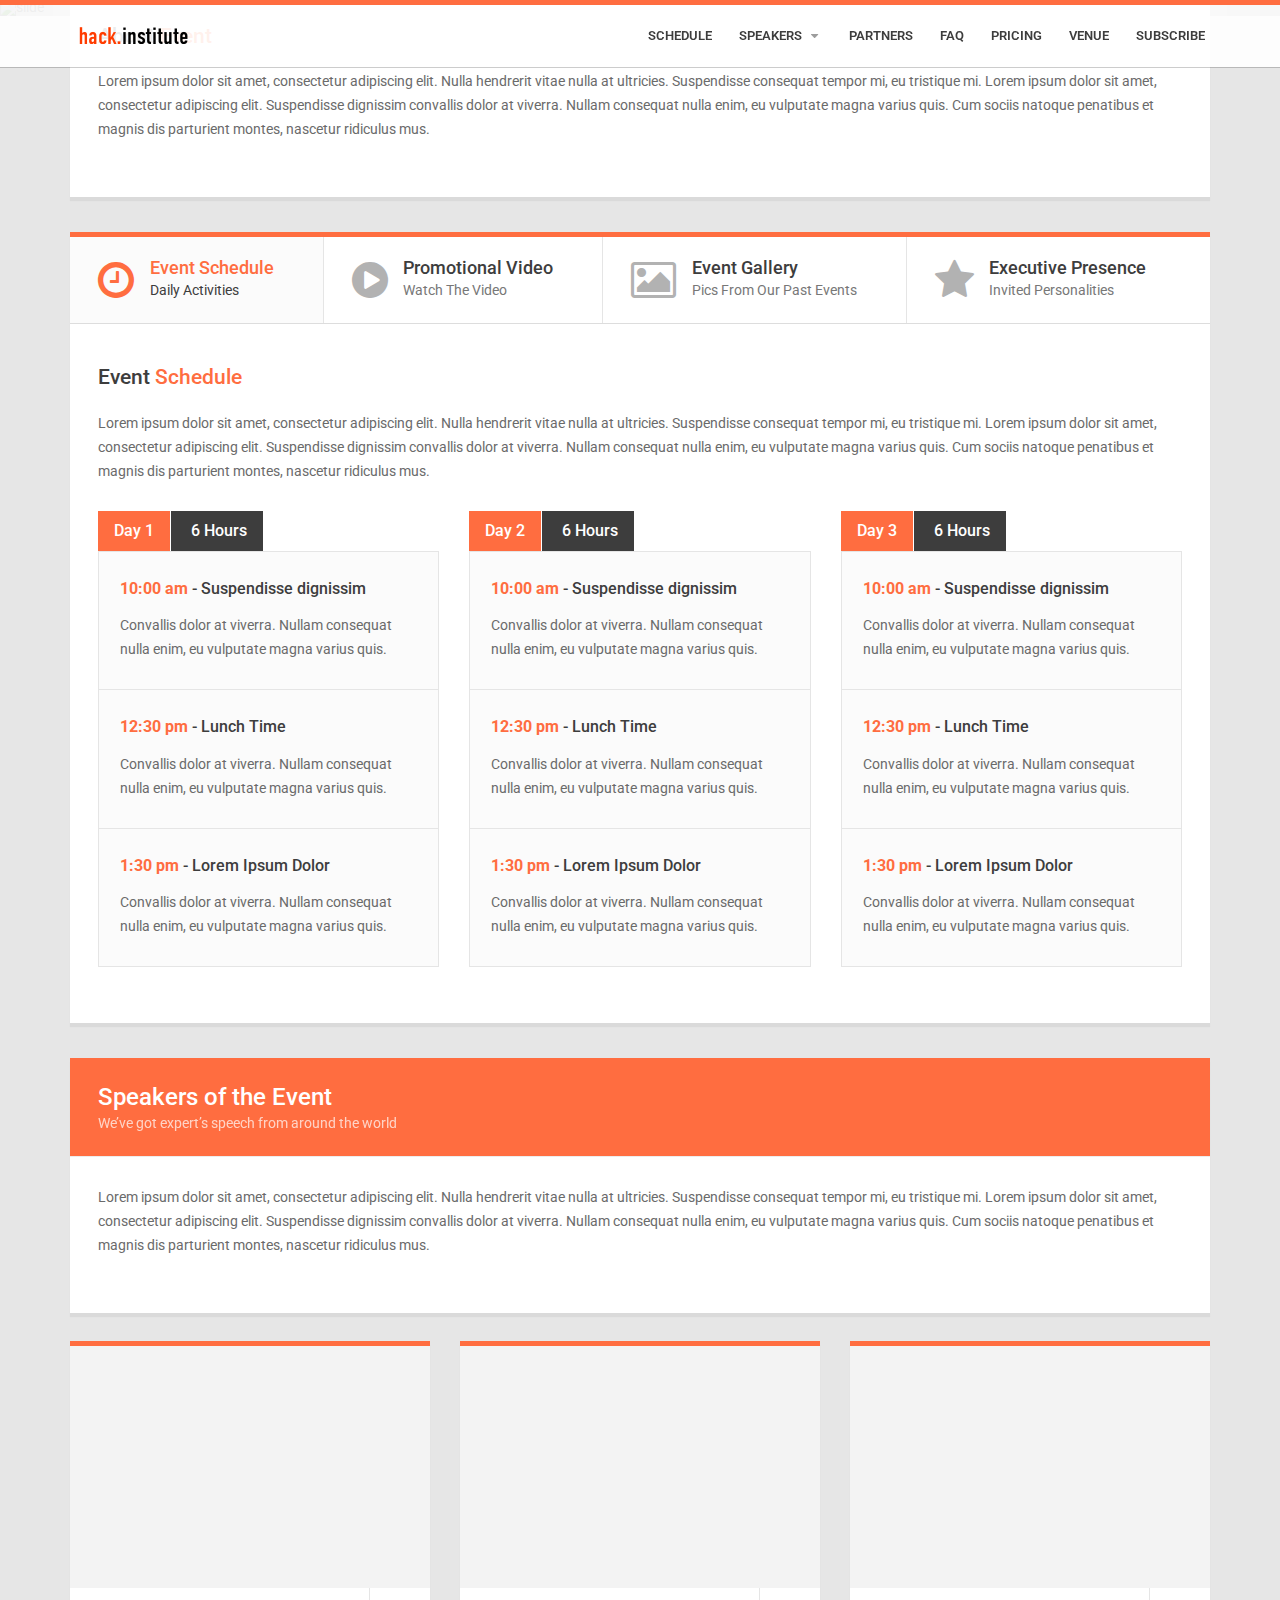
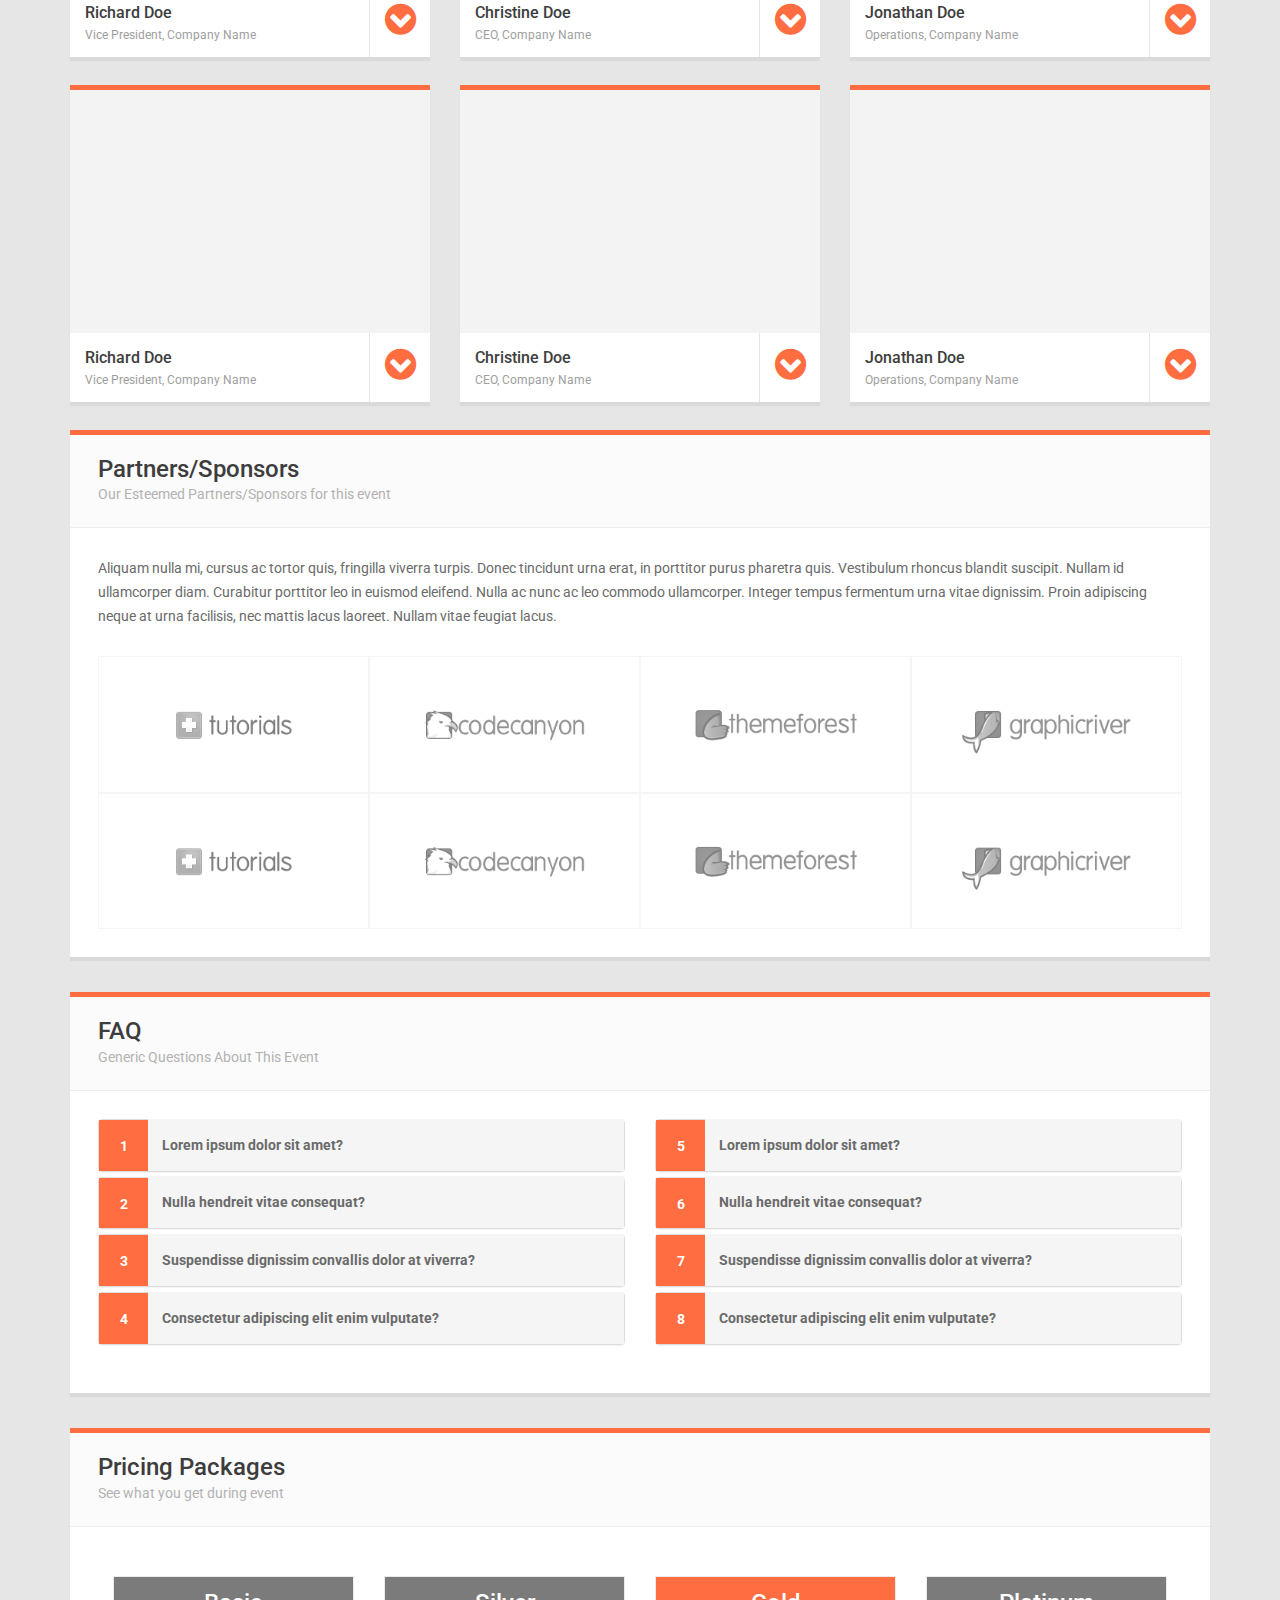
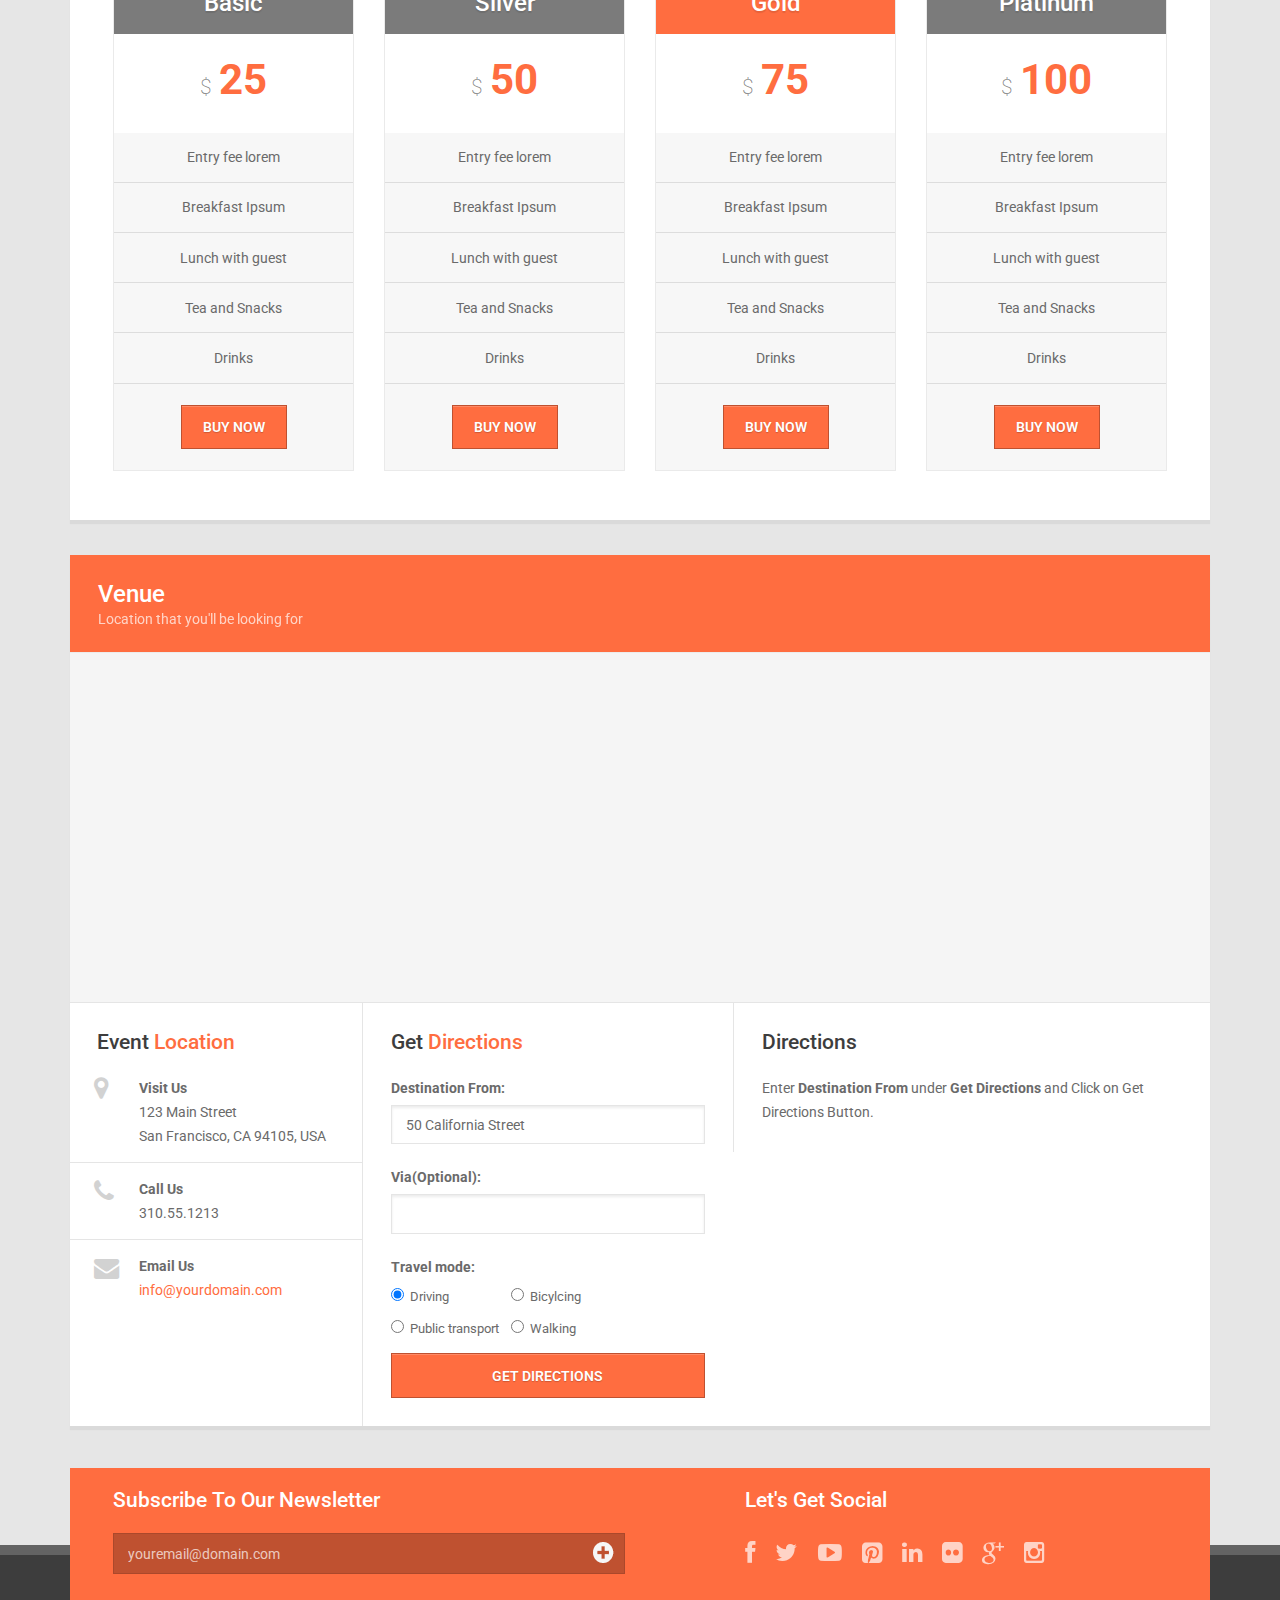
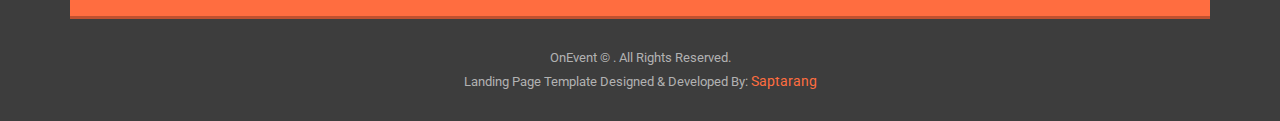
==== commit 761eaea4: "added cologne page" ====
--- a/events/4hv-ibeacon-hackathon-cologne/index.html
+++ b/events/4hv-ibeacon-hackathon-cologne/index.html
@@ -3,7 +3,7 @@
 <head>
 <meta charset="utf-8">
 <meta http-equiv="X-UA-Compatible" content="IE=Edge,chrome=1">
-<title>:: OnEvent - Special Event Landing Page Template ::</title>
+<title>:: hack.institute ::</title>
 <meta name="description" content="OnEvent Special Event Responsive Landing Page Template can be used for showing the event related information. Its easy to customize and work with.">
 <meta name="author" content="saptarang">
 
@@ -11,28 +11,28 @@
 <meta name="viewport" content="width=device-width, initial-scale=1, maximum-scale=1">
 
 <!-- Stylesheets -->
-<link href="css/bootstrap.min.css" rel="stylesheet" media="screen">
-<link rel="stylesheet" href="css/style.css" />
+<link href="../../css/bootstrap.min.css" rel="stylesheet" media="screen">
+<link rel="stylesheet" href="../../css/style.css" />
 <!-- Google Font Code -->
 <link href='http://fonts.googleapis.com/css?family=Roboto:400,100,100italic,300,300italic,400italic,500,500italic,700,700italic,900,900italic' rel='stylesheet' type='text/css'>
-<link href="fonts/font-awesome/css/font-awesome.min.css" rel="stylesheet">
-<link href="css/responsive.css" rel="stylesheet" media="screen">
-<link rel="stylesheet" href="css/prettyPhoto.css" type="text/css" media="screen" title="prettyPhoto main stylesheet" charset="utf-8" />
+<link href="../../fonts/font-awesome/css/font-awesome.min.css" rel="stylesheet">
+<link href="../../css/responsive.css" rel="stylesheet" media="screen">
+<link rel="stylesheet" href="../../css/prettyPhoto.css" type="text/css" media="screen" title="prettyPhoto main stylesheet" charset="utf-8" />
 <style type="text/css"></style>
 
 <!-- Enable this css if you want to override styles-->
 <!--<link href="css/override.css" rel="stylesheet" media="screen">-->
 
 <!--[if lt IE 9]>
-	<script src="http://html5shim.googlecode.com/svn/trunk/html5.js"></script>
+  <script src="http://html5shim.googlecode.com/svn/trunk/html5.js"></script>
 <![endif]-->
 
 <!-- Favicon and Apple Icons -->
-<link rel="shortcut icon" href="img/icons/favicon.ico">
-<link rel="apple-touch-icon" href="img/icons/apple-touch-icon.png">
-<link rel="apple-touch-icon" sizes="72x72" href="img/icons/apple-touch-icon-72x72.png">
-<link rel="apple-touch-icon" sizes="114x114" href="img/icons/apple-touch-icon-114x114.png">
-<link rel="apple-touch-icon" sizes="144x144" href="img/icons/apple-touch-icon.png">
+<link rel="shortcut icon" href="../../img/icons/favicon.ico">
+<link rel="apple-touch-icon" href="../../img/icons/apple-touch-icon.png">
+<link rel="apple-touch-icon" sizes="72x72" href="../../img/icons/apple-touch-icon-72x72.png">
+<link rel="apple-touch-icon" sizes="114x114" href="../../img/icons/apple-touch-icon-114x114.png">
+<link rel="apple-touch-icon" sizes="144x144" href="../../img/icons/apple-touch-icon.png">
 <script type="text/javascript" src="js/modernizr-1.0.min.js"></script>
 </head>
 
@@ -45,25 +45,25 @@
         <div class="row">
           <div class="col-md-4 col-sm-3">
             <h1 class="logo">
-            <a href="index.html" title="Primo"><img class="img-responsive" src="img/brand.png" alt="OnEvent"></a></h1>
+            <a href="/" title="Primo"><img class="img-responsive" src="../../img/brand.png" alt="OnEvent"></a></h1>
           </div>
           <div class="col-md-8 col-sm-9"> 
             <!-- Brand and toggle get grouped for better mobile display -->
             <div class="navbar navbar-default navbar-header visible-xs" role="navigation">
-              	<button type="button" class="navbar-toggle" data-toggle="collapse" data-target="#Navigation"> 
-              		<span class="icon-bar"></span> 
-                	<span class="icon-bar"></span> 
-                	<span class="icon-bar"></span> 
-             	</button>
+                <button type="button" class="navbar-toggle" data-toggle="collapse" data-target="#Navigation"> 
+                  <span class="icon-bar"></span> 
+                  <span class="icon-bar"></span> 
+                  <span class="icon-bar"></span> 
+              </button>
             </div>
             <nav>
               <ul id="Navigation" class="list-inline collapse navbar-collapse">
                 <li><a href="#schedule" title="Schedule">Schedule</a></li>
                 <li><a href="#speakers" title="Speakers">Speakers <i class="fa fa-caret-down"></i></a> 
-                	<ul class="sub-nav">
-                		<li><a href="#speakers" title="Submenu 1">Submenu 1</a></li>
-                		<li><a href="#speakers" title="Submenu 2">Submenu 2</a></li>
-                	</ul>
+                  <ul class="sub-nav">
+                    <li><a href="#speakers" title="Submenu 1">Submenu 1</a></li>
+                    <li><a href="#speakers" title="Submenu 2">Submenu 2</a></li>
+                  </ul>
                 </li>
                 <li><a href="#partners" title="Partners">Partners</a></li>
                 <li><a href="#faq" title="FAQ">FAQ</a></li>
@@ -84,13 +84,7 @@
   <div id="event-slider" class="carousel slide" data-ride="carousel">
     <div class="carousel-inner"> 
       <!-- begin carousel-slide -->
-      <div class="item active"> <img src="img/slider/slide1.jpg" alt="slide" class="img-responsive"> </div>
-      <!-- end carousel-slide --> 
-      <!-- begin carousel-slide -->
-      <div class="item"> <img src="img/slider/slide2.jpg" alt="slide" class="img-responsive"> </div>
-      <!-- end carousel-slide --> 
-      <!-- begin carousel-slide -->
-      <div class="item"> <img src="img/slider/slide3.jpg" alt="slide" class="img-responsive"> </div>
+      <div class="item active"> <img src="img/banner.jpg" alt="slide" class="img-responsive"> </div>
       <!-- end carousel-slide --> 
     </div>
     <!-- end carousel-inner --> 
@@ -110,31 +104,10 @@
         <div class="row">
           <div class="col-md-10 col-sm-12 text-right">
             <div class="venue text-left">
-              <h2>San Francisco Convention Center</h2>
-              <p class="text-muted">123 Street, San Fransisco, USA</p>
+              <h2>4 Hour Venture Video Hackday Berlin (TOA Satelite)</h2>
+              <p class="text-muted">Rainmaking Loft, Charlottenstr. 2, Berlin</p>
             </div>
             <div class="countdown styled"></div>
-          </div>
-          <div class="col-md-2 col-sm-12 text-center"> <a href="#" title="Register For This Event" class="btn register-trigger"><i class="fa fa-plus-circle"></i> Register</a>
-            <h3 class="regHeading">Register For This <span>Event</span></h3>
-            <form id="register" method="post" action="form/register.php">
-            	<div class="field-wrapper">
-                    <div class="form-row">
-                      <input type="text" class="form-control" id="name" name="name" placeholder="Your Name" />
-                    </div>
-                    <div class="form-row">
-                      <input type="tel" class="form-control" id="phone" name="phone" placeholder="Your Phone" />
-                    </div>
-                    <div class="form-row">
-                      <input type="email" class="form-control" id="email" name="email" placeholder="Your Email" />
-                    </div>
-                    <div class="form-row clearfix">
-                      <textarea cols="60" rows="3" id="comment" name="comment" class="form-control" placeholder="Write your comment here..."></textarea>
-                    </div>
-                    <input type="text" id="security" name="security" class="form-control hide" value="" />
-                    <input type="submit" value="Submit" class="btn btn-custom btn-lg" id="submit" name="submit" />
-               </div>
-            </form>
           </div>
         </div>
         <!--end-row--> 
@@ -159,24 +132,24 @@
       <!-- Nav tabs -->
       <ul class="nav nav-tabs clearfix">
         <li class="active">
-          	<a href="#event-schedule" data-toggle="tab"><i class="fa fa-clock-o"></i>
-          	<h5>Event Schedule<small>Daily Activities</small></h5>
-         	</a>
+            <a href="#event-schedule" data-toggle="tab"><i class="fa fa-clock-o"></i>
+            <h5>Event Schedule<small>Daily Activities</small></h5>
+          </a>
         </li>
         <li>
-        	<a href="#promo" data-toggle="tab"><i class="fa fa-play-circle"></i>
-          	<h5>Promotional Video<small>Watch The Video</small></h5>
-          	</a>
+          <a href="#promo" data-toggle="tab"><i class="fa fa-play-circle"></i>
+            <h5>Promotional Video<small>Watch The Video</small></h5>
+            </a>
         </li>
         <li>
-        	<a href="#event-gallery" data-toggle="tab"><i class="fa fa-picture-o"></i>
-          	<h5>Event Gallery<small>Pics From Our Past Events</small></h5>
-          	</a>
+          <a href="#event-gallery" data-toggle="tab"><i class="fa fa-picture-o"></i>
+            <h5>Event Gallery<small>Pics From Our Past Events</small></h5>
+            </a>
         </li>
         <li>
-        	<a href="#exec-presence" data-toggle="tab"><i class="fa fa-star"></i>
-          	<h5>Executive Presence<small>Invited Personalities</small></h5>
-          	</a>
+          <a href="#exec-presence" data-toggle="tab"><i class="fa fa-star"></i>
+            <h5>Executive Presence<small>Invited Personalities</small></h5>
+            </a>
         </li>
       </ul>
       
@@ -260,35 +233,35 @@
           <div class="img-grid clearfix">
             <ul id="eg-thumbs" class="eg-thumbs clearfix">
               <li> 
-              	<a href="img/gallery/large/01.jpg" title="Event PhotoGallery" rel="prettyPhoto[gallery]"> <img src="img/gallery/thumb/01.jpg" alt="Event Photo" class="img-responsive">
+                <a href="../../img/gallery/large/01.jpg" title="Event PhotoGallery" rel="prettyPhoto[gallery]"> <img src="img/gallery/thumb/01.jpg" alt="Event Photo" class="img-responsive">
                 <div class="img-caption"><span>Image Caption 1</span></div></a>
               </li>
               <li> 
-              	<a href="img/gallery/large/02.jpg" title="Event PhotoGallery" rel="prettyPhoto[gallery]"> <img src="img/gallery/thumb/02.jpg" alt="Event Photo" class="img-responsive">
+                <a href="../../img/gallery/large/02.jpg" title="Event PhotoGallery" rel="prettyPhoto[gallery]"> <img src="img/gallery/thumb/02.jpg" alt="Event Photo" class="img-responsive">
                 <div class="img-caption"><span>Image Caption 2</span></div></a>
               </li>
               <li>
-              	<a href="img/gallery/large/03.jpg" title="Event PhotoGallery" rel="prettyPhoto[gallery]"> <img src="img/gallery/thumb/03.jpg" alt="Event Photo" class="img-responsive">
+                <a href="../../img/gallery/large/03.jpg" title="Event PhotoGallery" rel="prettyPhoto[gallery]"> <img src="img/gallery/thumb/03.jpg" alt="Event Photo" class="img-responsive">
                 <div class="img-caption"><span>Image Caption 3</span></div></a>
               </li>
               <li>
-              	<a href="img/gallery/large/04.jpg" title="Event PhotoGallery" rel="prettyPhoto[gallery]"> <img src="img/gallery/thumb/04.jpg" alt="Event Photo" class="img-responsive">
+                <a href="../../img/gallery/large/04.jpg" title="Event PhotoGallery" rel="prettyPhoto[gallery]"> <img src="img/gallery/thumb/04.jpg" alt="Event Photo" class="img-responsive">
                 <div class="img-caption"><span>Image Caption 4</span></div></a>
               </li>
               <li>
-              	<a href="img/gallery/large/05.jpg" title="Event PhotoGallery" rel="prettyPhoto[gallery]"> <img src="img/gallery/thumb/05.jpg" alt="Event Photo" class="img-responsive">
+                <a href="../../img/gallery/large/05.jpg" title="Event PhotoGallery" rel="prettyPhoto[gallery]"> <img src="img/gallery/thumb/05.jpg" alt="Event Photo" class="img-responsive">
                 <div class="img-caption"><span>Image Caption 5</span></div></a>
               </li>
               <li> 
-              	<a href="img/gallery/large/06.jpg" title="Event PhotoGallery" rel="prettyPhoto[gallery]"> <img src="img/gallery/thumb/06.jpg" alt="Event Photo" class="img-responsive">
+                <a href="../../img/gallery/large/06.jpg" title="Event PhotoGallery" rel="prettyPhoto[gallery]"> <img src="img/gallery/thumb/06.jpg" alt="Event Photo" class="img-responsive">
                 <div class="img-caption"><span>Image Caption 6</span></div></a> 
               </li>
               <li> 
-              	<a href="img/gallery/large/07.jpg" title="Event PhotoGallery" rel="prettyPhoto[gallery]"> <img src="img/gallery/thumb/07.jpg" alt="Event Photo" class="img-responsive">
+                <a href="../../img/gallery/large/07.jpg" title="Event PhotoGallery" rel="prettyPhoto[gallery]"> <img src="img/gallery/thumb/07.jpg" alt="Event Photo" class="img-responsive">
                 <div class="img-caption"><span>Image Caption 7</span></div></a> 
               </li>
               <li> 
-              	<a href="img/gallery/large/08.jpg" title="Event PhotoGallery" rel="prettyPhoto[gallery]"> <img src="img/gallery/thumb/08.jpg" alt="Event Photo" class="img-responsive">
+                <a href="../../img/gallery/large/08.jpg" title="Event PhotoGallery" rel="prettyPhoto[gallery]"> <img src="img/gallery/thumb/08.jpg" alt="Event Photo" class="img-responsive">
                 <div class="img-caption"><span>Image Caption 8</span></div></a> 
               </li>
             </ul>
@@ -343,9 +316,9 @@
       <div class="col-md-4 col-sm-6 col-xs-6">
         <div class="section no-padding">
           <figure> 
-          	<img src="img/speakers/speaker1.jpg" alt="Speaker" class="img-responsive" />
+            <img src="../../img/speakers/speaker1.jpg" alt="Speaker" class="img-responsive" />
             <figcaption class="speaker-info"> 
-            	Lorem ipsum dolor sit amet, consectetur adipiscing elit. Nulla hendrerit vitae nulla at ultricies. Suspendisse consequat tempor mi, eu tristique mi. Lorem ipsum dolor sit amet, consectetur adipiscing elit. Suspendisse dignissim convallis dolor at viverra.
+              Lorem ipsum dolor sit amet, consectetur adipiscing elit. Nulla hendrerit vitae nulla at ultricies. Suspendisse consequat tempor mi, eu tristique mi. Lorem ipsum dolor sit amet, consectetur adipiscing elit. Suspendisse dignissim convallis dolor at viverra.
             </figcaption>
           </figure>
           <div class="speaker clearfix">
@@ -362,9 +335,9 @@
       <div class="col-md-4 col-sm-6 col-xs-6">
         <div class="section no-padding">
           <figure> 
-          	<img src="img/speakers/speaker2.jpg" alt="Speaker" class="img-responsive" />
+            <img src="../../img/speakers/speaker2.jpg" alt="Speaker" class="img-responsive" />
             <figcaption class="speaker-info"> 
-            	Lorem ipsum dolor sit amet, consectetur adipiscing elit. Nulla hendrerit vitae nulla at ultricies. Suspendisse consequat tempor mi, eu tristique mi. Lorem ipsum dolor sit amet, consectetur adipiscing elit. Suspendisse dignissim convallis dolor at viverra.
+              Lorem ipsum dolor sit amet, consectetur adipiscing elit. Nulla hendrerit vitae nulla at ultricies. Suspendisse consequat tempor mi, eu tristique mi. Lorem ipsum dolor sit amet, consectetur adipiscing elit. Suspendisse dignissim convallis dolor at viverra.
             </figcaption>
           </figure>
           <div class="speaker clearfix">
@@ -381,9 +354,9 @@
       <div class="col-md-4 col-sm-6 col-xs-6">
         <div class="section no-padding">
           <figure> 
-          	<img src="img/speakers/speaker3.jpg" alt="Speaker" class="img-responsive" />
+            <img src="../../img/speakers/speaker3.jpg" alt="Speaker" class="img-responsive" />
             <figcaption class="speaker-info"> 
-            	Lorem ipsum dolor sit amet, consectetur adipiscing elit. Nulla hendrerit vitae nulla at ultricies. Suspendisse consequat tempor mi, eu tristique mi. Lorem ipsum dolor sit amet, consectetur adipiscing elit. Suspendisse dignissim convallis dolor at viverra.
+              Lorem ipsum dolor sit amet, consectetur adipiscing elit. Nulla hendrerit vitae nulla at ultricies. Suspendisse consequat tempor mi, eu tristique mi. Lorem ipsum dolor sit amet, consectetur adipiscing elit. Suspendisse dignissim convallis dolor at viverra.
             </figcaption>
           </figure>
           <div class="speaker clearfix">
@@ -400,9 +373,9 @@
       <div class="col-md-4 col-sm-6 col-xs-6">
         <div class="section no-padding">
           <figure> 
-          	<img src="img/speakers/speaker1.jpg" alt="Speaker" class="img-responsive" />
+            <img src="../../img/speakers/speaker1.jpg" alt="Speaker" class="img-responsive" />
             <figcaption class="speaker-info"> 
-            	Lorem ipsum dolor sit amet, consectetur adipiscing elit. Nulla hendrerit vitae nulla at ultricies. Suspendisse consequat tempor mi, eu tristique mi. Lorem ipsum dolor sit amet, consectetur adipiscing elit. Suspendisse dignissim convallis dolor at viverra.
+              Lorem ipsum dolor sit amet, consectetur adipiscing elit. Nulla hendrerit vitae nulla at ultricies. Suspendisse consequat tempor mi, eu tristique mi. Lorem ipsum dolor sit amet, consectetur adipiscing elit. Suspendisse dignissim convallis dolor at viverra.
             </figcaption>
           </figure>
           <div class="speaker clearfix">
@@ -419,9 +392,9 @@
       <div class="col-md-4 col-sm-6 col-xs-6">
         <div class="section no-padding">
           <figure> 
-          	<img src="img/speakers/speaker2.jpg" alt="Speaker" class="img-responsive" />
+            <img src="../../img/speakers/speaker2.jpg" alt="Speaker" class="img-responsive" />
            <figcaption class="speaker-info"> 
-            	Lorem ipsum dolor sit amet, consectetur adipiscing elit. Nulla hendrerit vitae nulla at ultricies. Suspendisse consequat tempor mi, eu tristique mi. Lorem ipsum dolor sit amet, consectetur adipiscing elit. Suspendisse dignissim convallis dolor at viverra.
+              Lorem ipsum dolor sit amet, consectetur adipiscing elit. Nulla hendrerit vitae nulla at ultricies. Suspendisse consequat tempor mi, eu tristique mi. Lorem ipsum dolor sit amet, consectetur adipiscing elit. Suspendisse dignissim convallis dolor at viverra.
             </figcaption>
           </figure>
           <div class="speaker clearfix">
@@ -438,9 +411,9 @@
       <div class="col-md-4 col-sm-6 col-xs-6">
         <div class="section no-padding">
           <figure> 
-          	<img src="img/speakers/speaker3.jpg" alt="Speaker" class="img-responsive" />
+            <img src="../../img/speakers/speaker3.jpg" alt="Speaker" class="img-responsive" />
            <figcaption class="speaker-info"> 
-            	Lorem ipsum dolor sit amet, consectetur adipiscing elit. Nulla hendrerit vitae nulla at ultricies. Suspendisse consequat tempor mi, eu tristique mi. Lorem ipsum dolor sit amet, consectetur adipiscing elit. Suspendisse dignissim convallis dolor at viverra.
+              Lorem ipsum dolor sit amet, consectetur adipiscing elit. Nulla hendrerit vitae nulla at ultricies. Suspendisse consequat tempor mi, eu tristique mi. Lorem ipsum dolor sit amet, consectetur adipiscing elit. Suspendisse dignissim convallis dolor at viverra.
             </figcaption>
           </figure>
           <div class="speaker clearfix">
@@ -474,14 +447,14 @@
           Proin adipiscing neque at urna facilisis, nec mattis lacus laoreet. Nullam vitae feugiat lacus.</p>
       </article>
       <div class="partner clearfix"> 
-      	<a href="#" title="Partner Brand"> <img class="img-responsive" src="img/partners/1.png" alt="Partner Brand" /> </a> 
-        <a href="#" title="Partner Brand"> <img class="img-responsive" src="img/partners/2.png" alt="Partner Brand" /> </a> 
-        <a href="#" title="Partner Brand"> <img class="img-responsive" src="img/partners/3.png" alt="Partner Brand" /> </a> 
-        <a href="#" title="Partner Brand"> <img class="img-responsive" src="img/partners/4.png" alt="Partner Brand" /> </a> 
-        <a href="#" title="Partner Brand"> <img class="img-responsive" src="img/partners/1.png" alt="Partner Brand" /> </a> 
-        <a href="#" title="Partner Brand"> <img class="img-responsive" src="img/partners/2.png" alt="Partner Brand" /> </a> 
-        <a href="#" title="Partner Brand"> <img class="img-responsive" src="img/partners/3.png" alt="Partner Brand" /> </a> 
-        <a href="#" title="Partner Brand"> <img class="img-responsive" src="img/partners/4.png" alt="Partner Brand" /> </a>
+        <a href="#" title="Partner Brand"> <img class="img-responsive" src="../../img/partners/1.png" alt="Partner Brand" /> </a> 
+        <a href="#" title="Partner Brand"> <img class="img-responsive" src="../../img/partners/2.png" alt="Partner Brand" /> </a> 
+        <a href="#" title="Partner Brand"> <img class="img-responsive" src="../../img/partners/3.png" alt="Partner Brand" /> </a> 
+        <a href="#" title="Partner Brand"> <img class="img-responsive" src="../../img/partners/4.png" alt="Partner Brand" /> </a> 
+        <a href="#" title="Partner Brand"> <img class="img-responsive" src="../../img/partners/1.png" alt="Partner Brand" /> </a> 
+        <a href="#" title="Partner Brand"> <img class="img-responsive" src="../../img/partners/2.png" alt="Partner Brand" /> </a> 
+        <a href="#" title="Partner Brand"> <img class="img-responsive" src="../../img/partners/3.png" alt="Partner Brand" /> </a> 
+        <a href="#" title="Partner Brand"> <img class="img-responsive" src="../../img/partners/4.png" alt="Partner Brand" /> </a>
       </div>
     </div>
   </div>
@@ -721,17 +694,17 @@
               <h3>Event <span>Location</span></h3>
               <ul class="address">
                 <li> 
-                	<i class="fa fa-map-marker"></i> <strong>Visit Us</strong><br>
-                  	123 Main Street<br>
-                  	San Francisco, CA 94105, USA 
+                  <i class="fa fa-map-marker"></i> <strong>Visit Us</strong><br>
+                    123 Main Street<br>
+                    San Francisco, CA 94105, USA 
                 </li>
                 <li> 
-                	<i class="fa fa-phone"></i> <strong>Call Us</strong><br>
-                  	310.55.1213 
+                  <i class="fa fa-phone"></i> <strong>Call Us</strong><br>
+                    310.55.1213 
                 </li>
                 <li> 
-                	<i class="fa fa-envelope"></i> <strong>Email Us</strong><br>
-                  	<a href="mailto:info@yourdomain.com">info@yourdomain.com</a> 
+                  <i class="fa fa-envelope"></i> <strong>Email Us</strong><br>
+                    <a href="mailto:info@yourdomain.com">info@yourdomain.com</a> 
                 </li>
               </ul>
             </div>
@@ -788,7 +761,7 @@
           <form method="post" action="YOUR_ACTION_LINK" id="mc-embedded-subscribe-form" name="mc-embedded-subscribe-form" class="validate" target="_blank" novalidate>
             <input  type="email" value="" name="EMAIL" class="required email form-control" id="mce-EMAIL" placeholder="youremail@domain.com" />
             <input type="submit" id="mc-embedded-subscribe" name="subscribe" class="btn" value="SIGN UP" />
-		  </form>
+      </form>
         </div>
         
         <div class="col-md-5 col-md-offset-1 col-sm-12">
@@ -816,16 +789,16 @@
 </footer>
 <!--END-FOOTER--> 
 
-<script src="js/jquery.js"></script> 
+<script src="../../js/jquery.js"></script> 
 <script src="http://maps.google.com/maps/api/js?sensor=false" type="text/javascript"></script> 
-<script type="text/javascript" src="js/directions.js"></script>
-<script src="js/placeholders.js"></script> 
-<script src="js/jquery.hoverdir.js"></script> 
-<script src="js/bootstrap.min.js"></script> 
-<script src="js/jquery.prettyPhoto.js"></script> 
-<script src="js/custom.js"></script> 
-<script src="js/onevent.js"></script> 
-<script src="js/jquery.countdown.js"></script> 
-<script src="js/jquery.fitvids.js"></script>
+<script type="text/javascript" src="../../js/directions.js"></script>
+<script src="../../js/placeholders.js"></script> 
+<script src="../../js/jquery.hoverdir.js"></script> 
+<script src="../../js/bootstrap.min.js"></script> 
+<script src="../../js/jquery.prettyPhoto.js"></script> 
+<script src="../../js/custom.js"></script> 
+<script src="../../js/onevent.js"></script> 
+<script src="../../js/jquery.countdown.js"></script> 
+<script src="../../js/jquery.fitvids.js"></script>
 </body>
 </html>--- a/css/style.css
+++ b/css/style.css
@@ -0,0 +1,958 @@
+@charset "UTF-8";
+/* CSS Document 
+Author Name: Saptarang
+Author URI: http://www.saptarang.org
+Themeforest: http://themeforest.net/user/saptarang?ref=saptarang
+Creation Date: 22nd December, 2013
+version: 1.0.2
+Description: A default stylesheet for OnEvent - Special Event Landing Page Template Designed & Developed By Saptarang.
+*/
+/* ====== TABLE OF CONTENTS ======== */
+/*
+- GENERAL
+- HEADER
+- INTRO
+- SCHEDULE
+- SPEAKERS
+- PARTNERS
+- FAQ
+- PRICING
+- VENUE
+- FOOTER
+- TRANSITIONS
+*/
+html, body, div, p, table, tr, td, th, tbody, tfoot, ul, li, ol, dl, dd, dt, fieldset, blockquote, cite, input, select, textarea, button, a, section, article, aside, header, footer, nav {
+	font-size: 14px;
+	font-weight: 400;
+	line-height: 1.714em;
+	color: #6a6a6a;
+	-webkit-font-smoothing: subpixel-antialiased;
+}
+h1, h2, h3, h4, h5, h6 {
+	margin: 0;
+	color: #3d3d3d;
+}
+h1 {
+	font-size: 2em;
+	font-weight: 300;
+}
+h2 {
+	font-size: 1.714em;
+	font-weight: 500;
+}
+h3 {
+	font-size: 1.5em;
+	font-weight: 500;
+	margin-bottom: 1em;
+}
+h4 {
+	font-size: 1.429em;
+}
+h5 {
+	font-size: 1.286em;
+	font-weight: 500;
+}
+h6 {
+	font-size: 1.143em;
+	font-weight: 500;
+}
+a, a:hover, a:focus {
+	text-decoration: none;
+	color: #000;
+}
+:focus, :active, a:focus, a:active {
+	outline: none;
+}
+p {
+	margin: 0.3em 0 2em;
+}
+input[type=text], input[type=email], input[type=tel], textarea, input[type=number], .form-control {
+	padding: 0.5em 1em;
+	border: #e5e5e5 1px solid;
+	-webkit-box-shadow: inset 0 2px 3px 0 #ececec;
+	margin-bottom: 1.5em;
+}
+input[type=text]:focus, input[type=email]:focus, input[type=tel]:focus, textarea:focus, input[type=number]:focus {
+	-webkit-box-shadow: 0 0 5px 0 #2c94ff;
+	box-shadow: 0 0 5px 0 #2c94ff;
+}
+/* ============ GENERAL ============ */
+
+section.page-block {
+	padidng: 3em;
+	margin-bottom: 2.5em;
+}
+.section {
+	display: block;
+	background: #fff;
+	padding: 2em;
+	-webkit-box-shadow: 0 4px 1px 0 rgba(0,0,0,0.05);
+	box-shadow: 0 4px 1px 0 rgba(0,0,0,0.05);
+}
+.page-head {
+	display: block;
+	margin: -2em -2em 2em -2em;
+	padding: 1.5em 2em;
+	background: #fbfbfb;
+	border-bottom: #ececec 1px solid;
+}
+header.colored {
+	padding: 1.5em inherit;
+}
+header.colored h2, header.colored p.text-muted {
+	color: #fff;
+}
+header.colored p.text-muted {
+	opacity: 0.7;
+}
+.no-border {
+	border: none!important;
+}
+.no-padding {
+	padding: 0!important;
+}
+.bottom-margin {
+	margin-bottom: 2em;
+}
+.no-margin {
+	margin-bottom: 0!important;
+}
+i {
+	margin-right: 0.3em;
+}
+.btn {
+	text-transform: uppercase;
+	font-weight: 600;
+	border: 1px solid rgba(0,0,0,0.25);
+	border-radius: 0;
+	color: #fff;
+	text-align: center;
+	text-shadow: 0 1px 1px rgba(0,0,0,0.2);
+	-webkit-box-shadow: inset 0 1px 0 0 rgba(255,255,255,0.2);
+	box-shadow: inset 0 1px 0 0 rgba(255,255,255,0.2);
+	padding: 0.8em 1.5em;
+}
+.btn:hover, .btn:focus {
+	background: #3d3d3d;
+	color: #fff;
+}
+.btn-lg {
+	padding: 0.8em 1em;
+}
+blockquote {
+	font-size: 1.1em;
+}
+.tooltip {
+	top: -40px!important;
+}
+ul.list-default {
+	list-style-type: none;
+}
+ul.list-default li {
+	padding: 0.8em 0 0.8em 2.5em;
+	position: relative;
+}
+ul.list-default li:before {
+	content: '\f054';
+	font-family: FontAwesome;
+	position: absolute;
+	left: 0;
+	font-size: 0.8em;
+	top: 1.3em;
+}
+input, button, select, textarea, .form-control {
+	border-radius: 0;
+}
+a.top {
+	display: none;
+	color: #fff;
+	text-align: center;
+	padding: 0.8em 0.8em 1em 1.3em;
+	-webkit-border-radius: 0.2em;
+	border-radius: 0.2em;
+	background: rgba(0,0,0,0.5);
+	position: fixed;
+	right: 1em;
+	bottom: 1em;
+	opacity: 0.8;
+}
+a.top:hover {
+	opacity: 1;
+}
+.text-muted {
+	color: #b2b2b2;
+	margin: 0
+}
+#subscribeForm .form-control:-moz-placeholder {
+color: rgba(255,255,255,0.7)!important
+}
+#subscribeForm .form-control::-moz-placeholder {
+color: rgba(255,255,255,0.7)!important
+}
+#subscribeForm .form-control:-ms-input-placeholder {
+color: rgba(255,255,255,0.7)!important
+}
+#subscribeForm .form-control::-webkit-input-placeholder {
+color: rgba(255,255,255,0.7)!important
+}
+
+/* Light box classes */
+.pp_nav p {
+	line-height: 1em;
+}
+.pp_social {
+	margin-top: 0.5em;
+	float: none;
+}
+.pp_social .facebook {
+	min-width: 100px;
+}
+/* ============ HEADER ============ */
+
+h1.logo {
+	background: none;
+	border: none;
+	margin: 0.8em 0;
+}
+#top .container {
+	position: relative;
+}
+#home {
+	position: fixed;
+	width: 100%;
+	z-index: 999;
+	top: 0;
+	left: 0;
+	background: rgba(255,255,255,0.9);
+	-webkit-box-shadow: 0 1px 0 0 rgba(0,0,0,0.2);
+	box-shadow: 0 1px 0 0 rgba(0,0,0,0.2);
+}
+.navbar {
+	min-height: 1em;
+}
+.navbar-header {
+	display: none;
+	position: absolute;
+	top: 1em;
+	right: 1.25em;
+	width: 35px;
+	height: 35px;
+	overflow: hidden;
+	text-align: center;
+}
+.navbar-header .navbar-toggle {
+	display: block;
+	margin: 0 5px 0 0;
+	padding: 9px 0;
+}
+.navigation nav ul {
+	text-align: right;
+	margin: 0;
+}
+.navigation nav ul li {
+	margin: 0 0.5em;
+	position: relative;
+	padding-top: 0;
+	padding-bottom: 0;
+	border: none;
+}
+.navigation nav ul li:last-child {
+	margin-right: 0;
+}
+.navigation nav ul li:before {
+	content: '';
+}
+.navigation nav ul li a {
+	font-size: 0.9em;
+	font-weight: 600;
+	line-height: 4.95em;
+	color: #3d3d3d;
+	text-transform: uppercase;
+}
+.navigation nav ul li a i {
+	opacity: 0.5;
+	margin-left: 0.5em;
+}
+.navigation nav ul li .sub-nav {
+	display: block;
+	visibility: hidden;
+	background-color: #fff;
+	min-width: 10em;
+	border: 1px solid rgba(0,0,0,0.2);
+	border-top: none;
+	position: absolute;
+	left: -0.5em;
+	padding: 0;
+	text-align: left;
+	list-style-type: none;
+	opacity: 0;
+	-webkit-transition: opacity 0.35s, -webkit-transform 0.35s;
+	transition: opacity 0.35s, transform 0.35s;
+	-webkit-transform: translate3d(0, -15px, 0);
+	transform: translate3d(0, -15px, 0);
+}
+.navigation nav ul li:hover .sub-nav {
+	visibility: visible;
+	-webkit-transform: translate3d(0, 0, 0);
+	transform: translate3d(0, 0, 0);
+	opacity: 1;
+}
+.navigation nav ul li .sub-nav li {
+	margin: 0;
+}
+.navigation nav ul li .sub-nav li:hover a {
+	background-color: #fbfbfb;
+}
+.navigation nav ul li .sub-nav li a {
+	display: block;
+	line-height: 2.5em;
+	padding: 0.5em 1em;
+	border-bottom: 1px solid rgba(0,0,0,0.07);
+}
+.navbar-default .navbar-toggle {
+	border: none;
+}
+.navbar-default .navbar-toggle .icon-bar {
+	background: #fff;
+}
+.navbar-default .navbar-toggle:hover, .navbar-default .navbar-toggle:focus {
+	background: none;
+}
+.navbar-default {
+	background-color: rgba(255,255,255,0.5);
+	border: 1px solid rgba(255,255,255,0.7);
+	margin: 0;
+}
+.navbar {
+	border: 1px solid rgba(0,0,0,0.1);
+}
+.navbar a.navbar-brand {
+	color: #fff;
+}
+.navbar-collapse.in {
+	overflow: visible;
+}
+#event-slider .carousel-inner {
+	overflow: hidden;
+	max-height: 50em;
+}
+#event-slider .carousel-inner .item img {
+	width: 100%;
+}
+#event-slider .carousel-control {
+	text-align: center!important;
+}
+#event-slider .carousel-control i {
+	position: absolute;
+	top: 50%;
+	left: 45%;
+	margin: 0;
+}
+/* ============ INTRO ============ */
+#intro {
+	min-height: 5em;
+	position: relative;
+}
+#intro .container .section {
+	margin-top: -9.4em;
+}
+#intro .section .page-head {
+	padding-bottom: 0;
+	padding-top: 1.5em;
+}
+.callback, .simple {
+	font-size: 20px;
+	background: #27ae60;
+	padding: 0.5em 0.7em;
+	color: #ecf0f1;
+	margin-bottom: 50px;
+	-webkit-transition: background 0.5s ease-out;
+	transition: background 0.5s ease-out;
+}
+.callback {
+	cursor: pointer;
+}
+.ended {
+	background: #c0392b;
+}
+.venue {
+	float: left;
+}
+.styled {
+	margin-bottom: 0px;
+	margin-top: -1.5em;
+	height: 100%;
+	width: 100%;
+	text-align: center;
+}
+.styled div {
+	display: inline-block;
+	font-size: 1em;
+	font-weight: 200;
+	line-height: 1;
+	text-align: center;
+	border: #e5e5e5 1px solid;
+	border-style: none solid none none;
+	padding: 0.3em 1em 0 1em;
+	height: 100%;
+}
+.styled div:first-child {
+	border-style: none solid;
+}
+.styled div span {
+	display: block;
+	font-size: 2.8em;
+	margin: 10px auto;
+}
+/* IE7 inline-block hack */
+*+html .styled div {
+	display: inline;
+	zoom: 1;
+}
+.styled div:first-child {
+	margin-left: 0;
+}
+.styled div strong {
+	display: block;
+	font-size: 14px;
+	border-top: 1px solid #e5e5e5;
+	background: #f6f6f6;
+	padding: 0.45em 0.2em;
+	margin: 0 -1em;
+	text-transform: uppercase;
+	color: #747474;
+}
+.regHeading {
+	display: none;
+}
+#register {
+	position: absolute;
+	display: none;
+	bottom: 6em;
+	background: #FBFBFB;
+	bortder: 1px solid #fff;
+	padding: 2em;
+	right: -0.9em;
+	-webkit-box-shadow: 0 1.5em 4em 0 rgba(0,0,0,0.3);
+	box-shadow: 0 1.5em 4em 0 rgba(0,0,0,0.3);
+	width: 20em;
+}
+#register input[type=text], #register input[type=tel], #register input[type=email], #register textarea {
+	margin-bottom: 0.4em;
+}
+#register input[type=submit] {
+	padding: 0.4em 1.4em;
+	margin-top: 0.5em;
+	font-size: 0.9em;
+}
+#register .form-row {
+	position: relative;
+}
+#register .form-row .error {
+	position: absolute;
+	top: 0.4em;
+	right: 0.5em;
+}
+/*============== SCHEDULE ===============*/
+#schedule .nav-tabs li {
+	margin: 0;
+	border: #e5e5e5 1px solid;
+	border-style: none none none solid;
+}
+#schedule .nav-tabs li:first-child, #schedule .nav-tabs li.active a {
+	border: none;
+}
+#schedule .nav-tabs li a {
+	-webkit-border-radius: none;
+	border-radius: none;
+	display: block;
+	padding: 1.5em 3.5em 1.5em 2em;
+	margin: 0;
+	clear: both;
+}
+.nav-tabs>li>a {
+	border: none;
+}
+#schedule .nav-tabs li a:hover, #schedule .nav-tabs li.active a {
+	background: #fbfbfb;
+}
+#schedule .nav-tabs li.active span.arrow {
+	display: block!important;
+	width: 15px;
+	height: 10px;
+	background: url(../img/icons/tab-active.png) no-repeat 0 0;
+	margin: 0 auto -11px auto;
+}
+#schedule .nav-tabs li i {
+	font-size: 3em;
+	color: #b2b2b2;
+	margin-top: -0.2em;
+}
+#schedule .nav-tabs li h5 {
+	white-space: nowrap;
+	display: inline-block;
+}
+#schedule .nav-tabs li h5 small {
+	display: block;
+	margin-top: 0.5em;
+	white-space: nowrap
+}
+#schedule .nav-tabs li.active h5 small, #schedule .nav-tabs li:hover h5 small {
+	color: #3d3d3d;
+}
+#schedule .tab-pane {
+	padding: 3em 2em 2em 2em;
+}
+.tab-pane h3 i {
+	display: none;
+}
+.schedule-box h6.section-head {
+	display: inline-block;
+	background: #3d3d3d;
+	color: #fff;
+	padding: 0.7em 1em;
+}
+.schedule-box h6.section-head span {
+	display: inline-block;
+	margin: -0.7em 1em -0.7em -1em;
+	padding: 0.7em 1em;
+	color: #fff;
+	border-right: #fff 1px solid;
+}
+.schedule-box ul.activities {
+	display: block;
+	margin: 0 0 2em 0;
+	background: #fbfbfb;
+	border: #e5e5e5 1px solid;
+	padding: 0;
+}
+.schedule-box ul.activities li {
+	display: block;
+	border-top: #e5e5e5 1px solid;
+	padding: 2em 1.5em;
+}
+.schedule-box ul.activities li:hover {
+	background-color: #fff;
+}
+.schedule-box ul.activities li p {
+	margin-bottom: 0;
+}
+.schedule-box ul.activities li:first-child {
+	border: none;
+}
+.schedule-box ul.activities li h6 {
+	margin-bottom: 1em;
+}
+ul.li-blocks {
+	display: block;
+	margin: 0 0 2em 0;
+	padding: 0;
+	list-style: none;
+	width: 100%;
+	border-bottom: #e5e5e5 1px solid;
+}
+ul.li-blocks li {
+	margin: 0!important;
+	padding: 0.9em 1em;
+	border: #e5e5e5 1px solid;
+	border-style: solid none none solid;
+	font-size: 1.15em;
+	width: 50%;
+	float: left;
+}
+ul.li-blocks li:nth-child(even) {
+	border-right: #e5e5e5 1px solid;
+}
+ul.li-blocks li:nth-child(4n+1), ul.li-blocks li:nth-child(4n+4) {
+	background-color: #f7f7f7;
+}
+ul.li-blocks li:hover {
+	background: #f7f7f7;
+}
+ul.li-blocks li strong {
+	color: #3d3d3d;
+}
+.eg-thumbs {
+	list-style: none;
+	width: 100%;
+	position: relative;
+	margin: 0 auto 2em auto;
+	padding: 0;
+}
+.eg-thumbs li {
+	float: left;
+	width: 24%;
+	margin: 0.5%;
+	background: #fff;
+	padding: 1px;
+	position: relative;
+	box-shadow: 0 1px 3px rgba(0,0,0,0.1);
+}
+.eg-thumbs li a, .eg-thumbs li a img {
+	display: block;
+	position: relative;
+}
+.eg-thumbs li a {
+	overflow: hidden;
+}
+.eg-thumbs li a div {
+	position: absolute;
+	background: rgba(0,0,0,0.7);
+	width: 100%;
+	height: 100%;
+	display: block;
+	left: 0px;
+	top: 100%;
+	overflow: hidden;
+	transition: all 300ms ease;
+	-webkit-transition: all 300ms ease;
+}
+.eg-thumbs li a div span {
+	display: block;
+	padding: 10px 0;
+	margin: 40px 20px 20px 20px;
+	text-transform: uppercase;
+	font-weight: normal;
+	color: rgba(255,255,255,0.9);
+	text-shadow: 1px 1px 1px rgba(0,0,0,0.2);
+	border-bottom: 1px solid rgba(255,255,255,0.5);
+	box-shadow: 0 1px 0 rgba(0,0,0,0.1), 0 -1px 0 rgba(255,255,255,0.3);
+}
+/*=================SPEAKER==================*/
+.speaker .col-md-10 {
+	border-right: #e5e5e5 1px solid;
+}
+.speaker .col-md-10 h6 {
+	margin-top: 1em;
+}
+.speaker .col-md-10 p {
+	font-size: 0.85em;
+	color: #9e9e9e;
+	margin-bottom: 1em;
+}
+.speaker .col-md-2 i {
+	font-size: 2.6em;
+	margin: 0.4em auto 0 auto;
+	cursor: pointer;
+}
+.speaker-grid .section:hover .speaker .col-md-2 i {
+	color: #3d3d3d;
+	-moz-transform: scale(1) rotate(180deg) translateX(0px) skewX(0deg);
+	-webkit-transform: scale(1) rotate(180deg) translateX(0px) skewX(0deg);
+	-o-transform: scale(1) rotate(180deg) translateX(0px) skewX(0deg);
+	-ms-transform: scale(1) rotate(180deg) translateX(0px) skewX(0deg);
+	transform: scale(1) rotate(180deg) translateX(0px) skewX(0deg);
+	-webkit-transition: all 0.3s ease-in-out;
+	-moz-transition: all 0.3s ease-in-out;
+	-ms-transition: all 0.3s ease-in-out;
+	-o-transition: all 0.3s ease-in-out;
+	transition: all 0.3s ease-in-out;
+}
+.speaker-grid .section {
+	margin-bottom: 2em;
+}
+.speaker-grid .section figure {
+	position: relative;
+	overflow: hidden;
+}
+.speaker-grid .section .speaker {
+	background: #fff;
+}
+.speaker-grid .section figcaption {
+	display: block;
+	bottom: 0;
+	height: 100%;
+	color: #fff;
+	padding: 2em 1em 0.5em 1em;
+	position: absolute;
+	-webkit-box-shadow: 0 5px 0 0 rgba(0,0,0,0.1);
+	box-shadow: 0 5px 0 0 rgba(0,0,0,0.1);
+	-webkit-transition: all 0.3s ease-in-out;
+	-moz-transition: all 0.3s ease-in-out;
+	-ms-transition: all 0.3s ease-in-out;
+	-o-transition: all 0.3s ease-in-out;
+	transition: all 0.3s ease-in-out;
+	-webkit-transform: translate(0px, 400px);
+	-moz-transform: translate(0px, 400px);
+	-ms-transform: translate(0px, 400px);
+	-o-transform: translate(0px, 400px);
+	transform: translate(0px, 400px);
+}
+.speaker-grid .section:hover figcaption {
+	-webkit-transform: translate(0px, 0px);
+	-moz-transform: translate(0px, 0px);
+	-ms-transform: translate(0px, 0px);
+	-o-transform: translate(0px, 0px);
+	transform: translate(0px, 0px);
+}
+/*================= PARTNERS ======================*/
+#partners a img {
+	background-color: #ececec;
+	width: 25%;
+	float: left;
+	padding: 1px;
+	opacity: 0.5;
+	filter: url("data:image/svg+xml;utf8,<svg xmlns=\'http://www.w3.org/2000/svg\'><filter id=\'grayscale\'><feColorMatrix type=\'matrix\' values=\'0.3333 0.3333 0.3333 0 0 0.3333 0.3333 0.3333 0 0 0.3333 0.3333 0.3333 0 0 0 0 0 1 0\'/></filter></svg>#grayscale"); /* Firefox 3.5+ */
+	filter: gray; /* IE6-9 */
+	-webkit-filter: grayscale(100%); /* Chrome 19+ & Safari 6+ */
+}
+#partners a:hover img {
+	opacity: 1;
+	filter: none;
+	-webkit-filter: grayscale(0%);
+}
+.partner {
+	display: block;
+	margin-top: 2em;
+}
+/*================= FAQ ======================*/
+.panel-heading, .panel-title, .panel, .panel-default {
+	-webkit-border-radius: 0;
+	border-radius: 0;
+}
+.panel-heading {
+	padding: 0;
+}
+.panel-heading a {
+	display: block;
+	padding: 1em 1em 1em 1.5em;
+	color: #fff;
+	font-weight: bold;
+}
+.panel-heading a span {
+	display: block;
+	margin: -2.8em -1em -1em 2em;
+	background: #f5f5f5;
+	padding: 1em;
+	color: #6a6a6a;
+}
+.panel-body {
+	padding: 2em 2em 0;
+}
+/* =============== PRICING =============== */
+
+.priceBox {
+	background-color: rgba(0,0,0, 0.03);
+	padding: 1em 1.5em 1.5em;
+	overflow: hidden;
+	margin: 1.5em 0;
+	border: 1px solid rgba(0,0,0,0.05);
+	-webkit-transition: all 0.3s ease-in-out;
+	-moz-transition: all 0.3s ease-in-out;
+	-ms-transition: all 0.3s ease-in-out;
+	-o-transition: all 0.3s ease-in-out;
+	transition: all 0.3s ease-in-out;
+}
+.priceBox:hover {
+	-webkit-box-shadow: 0 0 0 10px rgba(0, 0, 0, 0.08);
+	-moz-box-shadow: 0 0 0 10px rgba(0, 0, 0, 0.08);
+	box-shadow: 0 0 0 10px rgba(0, 0, 0, 0.08);
+	background-color: rgba(0, 0, 0, 0.015);
+}
+.priceBox ul {
+	list-style-type: none;
+	margin: 0 -1.5em 1.5em;
+	padding: 0;
+}
+.priceBox ul li {
+	padding: 0.9em 0;
+	border-bottom: 1px solid rgba(0, 0, 0, 0.1);
+}
+.priceBox ul li:hover {
+	background-color: rgba(0, 0, 0, 0.03);
+}
+.price {
+	display: block;
+	position: relative;
+	background-color: #fff;
+	padding: 1em;
+	height: auto;
+	margin: 0 -1.5em;
+}
+.price strong {
+	display: block;
+	margin-left: auto;
+	margin-right: auto;
+	font-size: 3em;
+	font-weight: 700;
+	line-height: 1.5em;
+}
+.price strong small {
+	font-size: 0.5em;
+	font-weight: 200;
+	color: rgba(0, 0, 0, 0.5);
+	margin-right: 0.3em;
+}
+.priceBox .heading {
+	padding: 1.25em 1.5em;
+	margin: -1.3em -1.8em 0;
+	background-color: rgba(0, 0, 0, 0.5);
+	-webkit-transition: all 0.3s ease-in-out;
+	-moz-transition: all 0.3s ease-in-out;
+	-ms-transition: all 0.3s ease-in-out;
+	-o-transition: all 0.3s ease-in-out;
+	transition: all 0.3s ease-in-out;
+}
+.priceBox .heading h2 {
+	color: #fff;
+	font-weight: 500;
+	text-transform: capitalize;
+	text-shadow: 0 2px 1px rgba(0,0,0, 0.1);
+}
+.priceBox .btn {
+	margin: 0 1.5em;
+}
+/*================= VENUE ======================*/
+#venue .section {
+	padding-bottom: 0;
+}
+#map_canvas {
+	display: block;
+	height: 25em;
+	background: #f5f5f5;
+	margin: -2em -2em 0em -2em;
+	border-bottom: #e5e5e5 1px solid;
+}
+#venue .column {
+	padding: 2em 0;
+}
+#venue .column-content {
+	padding: 0 1em;
+}
+#venue .directions-input, #venue .directions-results {
+	border-left: #e5e5e5 1px solid;
+	padding: 2em 1em;
+}
+#venue .directions-results {
+	overflow: auto;
+}
+#venue input[type=text] {
+	display: block;
+	width: 100%;
+}
+#venue .radio-option {
+	display: block;
+	margin-bottom: 0.5em;
+	float: left;
+	min-width: 120px;
+	font-size: 0.9em;
+	font-weight: normal
+}
+#routeForm .last {
+	margin-bottom: 1em;
+}
+#venue .radio-option input[type=radio] {
+	margin-right: 0.25em;
+}
+#directionsPanel {
+	display: block;
+}
+#directionsPanel .adp-placemark td {
+	padding: 5px!important;
+}
+#directionsPanel .adp-summary {
+	text-align: center;
+	font-weight: bold;
+}
+ul.address {
+	display: block;
+	list-style-type: none;
+	padding: 0;
+	margin: 0 -1em 0 -2em;
+}
+ul.address li {
+	display: block;
+	position: relative;
+	border-top: #e5e5e5 1px solid;
+	padding: 1em 2em 1em 5em;
+}
+ul.address li:first-child {
+	border: none;
+	padding-top: 0;
+}
+ul.address li i {
+	position: absolute;
+	left: 1em;
+	top: 0.65em;
+	color: #d2d2d2;
+	font-size: 1.8em;
+}
+ul.address li:first-child i {
+	top: 0;
+}
+/* ================== FOOTER ====================*/
+#footer {
+	background: #3d3d3d;
+	min-height: 10em;
+	margin-top: 6.5em;
+	-webkt-box-shadow: inset 0 10px 0 0 rgba(255,255,255,0.2);
+	box-shadow: inset 0 10px 0 0 rgba(255,255,255,0.2);
+}
+#footer .section {
+	margin-top: -5.5em;
+	background: none;
+	-webkit-box-shadow: none;
+	box-shadow: none;
+}
+#footer h3 {
+	color: #fff;
+}
+#footer .colored {
+	border-bottom: 3px solid rgba(0,0,0,0.25);
+}
+#footer a:hover {
+	color: #fff;
+}
+#footer .social {
+	position: relative;
+}
+#footer .social a {
+	color: #fff;
+	opacity: 0.7;
+	font-size: 1.7em;
+}
+#footer .social a:hover {
+	opacity: 1;
+}
+#footer .text-center {
+	color: #b2b2b2;
+	font-size: 0.9em;
+}
+#footer p {
+	margin-bottom: 0;
+}
+#subscribeForm #mc-embedded-subscribe-form {
+	position: relative;
+}
+#subscribeForm input[type=email] {
+	display: block;
+	border: 1px solid rgba(0,0,0,0.1);
+	width: 100%;
+	padding: 0.7em 1em;
+	height: auto;
+	background: rgba(0,0,0,0.25);
+	color: #fff;
+	-webkit-box-shadow: none;
+	box-shadow: none;
+}
+#subscribeForm input[type=submit] {
+	display: block;
+	background: transparent url(../img/icons/plus.png) no-repeat 0 0;
+	width: 21px;
+	height: 21px;
+	border: none;
+	text-align: center;
+	position: absolute;
+	right: -0.7em;
+	top: 0.65em;
+	text-indent: -99999px;
+	box-shadow: none;
+}
+/* =============== Transitions ================ */
+a, #partners a img, #schedule .nav-tabs li, #schedule .nav-tabs li h5, .schedule-box ul.activities li, #schedule .nav-tabs li h5 small, #schedule .nav-tabs li i {
+	-webkit-transition: all 0.3s ease-in-out;
+	-moz-transition: all 0.3s ease-in-out;
+	-ms-transition: all 0.3s ease-in-out;
+	-o-transition: all 0.3s ease-in-out;
+	transition: all 0.3s ease-in-out;
+}
--- a/css/responsive.css
+++ b/css/responsive.css
@@ -0,0 +1,409 @@
+@charset "UTF-8";
+/* CSS Document 
+Author Name: Saptarang
+Author URI: http://www.saptarang.org
+Themeforest: http://themeforest.net/user/saptarang?ref=saptarang
+Creation Date: 22nd December, 2013
+version: 1.0.2
+Description: A default stylesheet for OnEvent - Special Event Landing Page Template Designed & Developed By Saptarang.
+*/
+
+@media only screen and (min-width : 1201px) {
+.navbar-collapse {
+	padding-right: 0;
+}
+}
+
+@media only screen and (min-width : 990px) and (max-width : 1200px) and (orientation : landscape) {
+html, body, div, p, table, tr, td, th, tbody, tfoot, ul, li, ol, dl, dd, dt, fieldset, blockquote, cite, input, select, textarea, button, a, section, article, aside, header, footer, nav {
+	font-size: 13px;
+}
+.styled div strong {
+	margin: 0 -0.925em;
+}
+#schedule .nav-tabs li {
+	width: 25%;
+	text-align: center;
+}
+#schedule .nav-tabs li i {
+	display: block;
+}
+#schedule .nav-tabs li a {
+	padding: 1.5em 2em ;
+}
+}
+
+@media screen and (min-width : 768px) and (max-width : 1024px) and (orientation : landscape) {
+}
+
+/* iPads (portrait) ----------- */
+@media screen and (min-width : 768px) and (max-width : 1024px) and (orientation : portrait) {
+html, body, div, p, table, tr, td, th, tbody, tfoot, ul, li, ol, dl, dd, dt, fieldset, blockquote, cite, input, select, textarea, button, a, section, article, aside, header, footer, nav {
+	font-size: 13px;
+}
+a.register-trigger {
+	position: absolute;
+	right: 1.1em;
+	top: -12.5em;
+}
+#register {
+	right: 0.95em;
+	text-align: left;
+	bottom: -11.8em;
+}
+}
+
+/* iPads (portrait and landscape) ----------- */
+@media screen and (min-width : 768px) and (max-width : 1024px) {
+html, body, div, p, table, tr, td, th, tbody, tfoot, ul, li, ol, dl, dd, dt, fieldset, blockquote, cite, input, select, textarea, button, a, section, article, aside, header, footer, nav {
+	font-size: 13px;
+}
+.navigation nav ul li {
+	margin:0 0.3em;
+}
+}
+
+@media only screen and (max-width : 996px) {
+.navbar-header {
+	display: block;
+}
+#home {
+	background-color: #fff;
+}
+#home .container {
+	width: 100%;
+}
+.venue, .styled {
+	display: block;
+	float: none;
+}
+ul.li-blocks li strong {
+	display: block;
+}
+.styled {
+	width: 100%;
+	margin: 1.5em 0;
+}
+.styled div {
+	width: 20%;
+	border: 1px solid rgba(0,0,0,0.1);
+	border-style:solid solid solid none;
+}
+.styled div:first-child {
+	border:1px solid rgba(0,0,0,0.1);
+}
+.styled div strong {
+	margin: 0 -0.935em;
+}
+.regHeading {
+	display: block;
+	text-align: left;
+	margin-top: 2em;
+}
+#register {
+	display: block!important;
+	position: relative;
+	background: none;
+	padding: 0 0 2.5em;
+	bottom: 0;
+	right: 0;
+	width: 100%;
+	box-shadow: none;
+	-webkit-box-shadow: none;
+}
+a.register-trigger {
+	display: none;
+}
+#register {
+	text-align: left;
+}
+.tab-pane {
+	display: block;
+	margin-bottom: 2em;
+	border-bottom: 1px solid rgba(0,0,0,0.1);
+}
+.tab-pane h3 i {
+	display: inline-block;
+	color: #b2b2b2;
+}
+#schedule .nav-tabs {
+	display: none;
+}
+#speakers .speaker-grid .section {
+	margin-bottom: 2em;
+}
+#partners .li-row a img {
+	width: 100%;
+}
+#partners a img {
+	opacity: 1;
+	filter: none;
+	-webkit-filter: grayscale(0%);
+}
+#questions .col-sm-12 {
+	margin-bottom: 5px;
+}
+#venue .row > div {
+	height:auto!important;
+}
+#venue .directions-input, #venue .directions-results {
+	padding: 2em 0;
+	border: none;
+}
+.column {
+	height: auto;
+}
+ul.address {
+	margin-right: -2em;
+}
+#footer .social a {
+	opacity: 1;
+}
+#footer {
+	text-align: center;
+}
+.speaker .col-md-2 i {
+	font-size: 2.5em;
+}
+.readIcon {
+	padding-left: 0;
+	padding-right: 0;
+	text-align: center;
+}
+}
+
+@media only screen and (min-width:768px) {
+.navigation nav ul li {
+	background-color: transparent!important;
+}
+}
+
+/* ---------- Small devices ----------- */
+@media only screen and (max-width : 767px) {
+html, body, div, p, table, tr, td, th, tbody, tfoot, ul, li, ol, dl, dd, dt, fieldset, blockquote, cite, input, select, textarea, button, a, section, article, aside, header, footer, nav {
+	font-size: 12px;
+}
+.styled div strong {
+	margin: 0 -0.835em;
+}
+.navbar-header {
+	top: -3.75em;
+}
+.navigation nav ul {
+	margin-right: 0;
+}
+.navigation nav ul li {
+	display: block;
+	width: 100%;
+	text-align: center;
+	border-bottom: 1px solid rgba(0,0,0,0.1);
+	margin: 0;
+}
+.navigation nav ul {
+	border-top: 1px solid rgba(0,0,0,0.05);
+	padding: 0;
+}
+.navigation nav ul li a {
+	line-height: 3.5em;
+	color: #FFF;
+}
+.navigation nav ul li a:hover {
+	color: #FFF!important;
+}
+.navigation nav ul li .sub-nav {
+	visibility:visible;
+	position: relative;
+	width:100%;
+	left:0;
+	opacity:1;
+	transform:none;
+	border:none;
+}
+.navigation nav ul li .sub-nav li a, .navigation nav ul li .sub-nav li {
+	border-bottom:none;
+}
+.navigation nav ul li .sub-nav li {
+	border-top:1px solid rgba(0,0,0,0.1);
+}
+.navigation nav ul li .sub-nav li:hover a {
+	background-color: transparent;
+}
+#event-gallery ul li {
+	width: 48%;
+	margin: 1%;
+}
+#event-gallery ul li img {
+	width: 100%;
+}
+#event-slider {
+	display: block;
+	margin-top: 5em;
+}
+}
+
+@media screen and (min-width : 600px) and (max-width : 767px) {
+ul.li-blocks li {
+	display: block;
+	width: 100%;
+	background-color: #fff;
+	border-style: solid solid none solid;
+}
+ul.li-blocks li:nth-child(even) {
+	background-color: #f7f7f7;
+}
+ul.li-blocks li strong {
+	display: inline;
+}
+#partners a img {
+	width: 50%;
+}
+.borderBtm {
+	border-bottom: 1px solid rgba(0,0,0,0.1);
+}
+}
+
+@media only screen and (min-width : 569px) and (max-width : 599px) {
+html, body, div, p, table, tr, td, th, tbody, tfoot, ul, li, ol, dl, dd, dt, fieldset, blockquote, cite, input, select, textarea, button, a, section, article, aside, header, footer, nav {
+	font-size: 12px;
+}
+ul.li-blocks ul.li-row li strong {
+	display: block;
+}
+#partners a img {
+	width: 50%;
+}
+.speaker-grid .section figcaption {
+	display: block;
+	position: relative;
+	min-height: 15em;
+	transform: none;
+}
+.speaker i {
+	display: none;
+}
+.speaker .col-md-10 {
+	border: none;
+}
+}
+
+/* iPhone 5 (landscape)----------- */
+@media screen and (min-width : 320px) and (max-width : 568px) and (orientation : landscape) {
+#partners .li-row li {
+	width: 50%;
+}
+#partners .li-row li img {
+	width: auto;
+}
+#partners a img {
+	width: 50%;
+}
+}
+
+/* iPhone 5 (portrait)----------- */
+@media screen and (min-width : 320px) and (max-width : 568px) and (orientation : portrait) {
+#event-gallery ul li {
+	width: 48%;
+	margin: 1%;
+}
+.speaker-grid > div {
+	width: 100%;
+}
+#partners .li-row li {
+	width: 100%;
+}
+#partners a img {
+	width: 100%;
+}
+}
+
+/* iPhone 5 (portrait & landscape)----------- */
+@media only screen and (min-width : 320px) and (max-width : 570px) {
+html, body, div, p, table, tr, td, th, tbody, tfoot, ul, li, ol, dl, dd, dt, fieldset, blockquote, cite, input, select, textarea, button, a, section, article, aside, header, footer, nav {
+	font-size: 12px;
+}
+.styled {
+	border-left:1px solid rgba(0,0,0,0.1);
+}
+.styled div {
+	width: 100%;
+}
+#event-gallery ul li {
+	width: 98%;
+	margin: 1%;
+}
+ul.li-blocks li {
+	display: block;
+	width: 100%;
+	background-color: #fff;
+	border-style: solid solid none solid;
+}
+ul.li-blocks li:nth-child(even) {
+	background-color: #f7f7f7;
+}
+#speakers .img-responsive {
+	width:100%;
+	height:auto;
+}
+.speaker-grid .section figcaption {
+	display: block;
+	position: relative;
+	min-height: 11.5em;
+	-webkit-transform: translate(0px, 0px);
+	-moz-transform: translate(0px, 0px);
+	-ms-transform: translate(0px, 0px);
+	-o-transform: translate(0px, 0px);
+	transform: translate(0px, 0px);
+}
+.speaker i {
+	display: none;
+}
+.speaker .col-md-10 {
+	border: none;
+}
+#intro .container .section {
+	margin-top: -4.4em;
+}
+}
+
+@media screen and (max-width : 320px) {
+html, body, div, p, table, tr, td, th, tbody, tfoot, ul, li, ol, dl, dd, dt, fieldset, blockquote, cite, input, select, textarea, button, a, section, article, aside, header, footer, nav {
+	font-size: 11px;
+}
+.styled {
+	border:1px solid rgba(0,0,0,0.1);
+}
+.styled div {
+	width: 100%;
+}
+ul.li-blocks li {
+	display: block;
+	width: 100%;
+	background-color: #fff;
+	border-style: solid solid none solid;
+}
+ul.li-blocks li:nth-child(even) {
+	background-color: #f7f7f7;
+}
+#partners a img {
+	width: 100%;
+}
+.speaker-grid > div {
+	width: 100%;
+}
+.speaker-grid .section figcaption {
+	display: block;
+	position: relative;
+	min-height: 18em;
+	-webkit-transform: translate(0px, 0px);
+	-moz-transform: translate(0px, 0px);
+	-ms-transform: translate(0px, 0px);
+	-o-transform: translate(0px, 0px);
+	transform: translate(0px, 0px);
+}
+.speaker i {
+	display: none;
+}
+.speaker .col-md-10 {
+	border: none;
+}
+}--- a/css/prettyPhoto.css
+++ b/css/prettyPhoto.css
@@ -0,0 +1,170 @@
+div.pp_default .pp_top,div.pp_default .pp_top .pp_middle,div.pp_default .pp_top .pp_left,div.pp_default .pp_top .pp_right,div.pp_default .pp_bottom,div.pp_default .pp_bottom .pp_left,div.pp_default .pp_bottom .pp_middle,div.pp_default .pp_bottom .pp_right{height:13px}
+div.pp_default .pp_top .pp_left{background:url(../img/prettyPhoto/default/sprite.png) -78px -93px no-repeat}
+div.pp_default .pp_top .pp_middle{background:url(../img/prettyPhoto/default/sprite_x.png) top left repeat-x}
+div.pp_default .pp_top .pp_right{background:url(../img/prettyPhoto/default/sprite.png) -112px -93px no-repeat}
+div.pp_default .pp_content .ppt{color:#f8f8f8}
+div.pp_default .pp_content_container .pp_left{background:url(../img/prettyPhoto/default/sprite_y.png) -7px 0 repeat-y;padding-left:13px}
+div.pp_default .pp_content_container .pp_right{background:url(../img/prettyPhoto/default/sprite_y.png) top right repeat-y;padding-right:13px}
+div.pp_default .pp_next:hover{background:url(../img/prettyPhoto/default/sprite_next.png) center right no-repeat;cursor:pointer}
+div.pp_default .pp_previous:hover{background:url(../img/prettyPhoto/default/sprite_prev.png) center left no-repeat;cursor:pointer}
+div.pp_default .pp_expand{background:url(../img/prettyPhoto/default/sprite.png) 0 -29px no-repeat;cursor:pointer;width:28px;height:28px}
+div.pp_default .pp_expand:hover{background:url(../img/prettyPhoto/default/sprite.png) 0 -56px no-repeat;cursor:pointer}
+div.pp_default .pp_contract{background:url(../img/prettyPhoto/default/sprite.png) 0 -84px no-repeat;cursor:pointer;width:28px;height:28px}
+div.pp_default .pp_contract:hover{background:url(../img/prettyPhoto/default/sprite.png) 0 -113px no-repeat;cursor:pointer}
+div.pp_default .pp_close{width:30px;height:30px;background:url(../img/prettyPhoto/default/sprite.png) 2px 1px no-repeat;cursor:pointer}
+div.pp_default .pp_gallery ul li a{background:url(../img/prettyPhoto/default/default_thumb.png) center center #f8f8f8;border:1px solid #aaa}
+div.pp_default .pp_social{margin-top:7px}
+div.pp_default .pp_gallery a.pp_arrow_previous,div.pp_default .pp_gallery a.pp_arrow_next{position:static;left:auto}
+div.pp_default .pp_nav .pp_play,div.pp_default .pp_nav .pp_pause{background:url(../img/prettyPhoto/default/sprite.png) -51px 1px no-repeat;height:30px;width:30px}
+div.pp_default .pp_nav .pp_pause{background-position:-51px -29px}
+div.pp_default a.pp_arrow_previous,div.pp_default a.pp_arrow_next{background:url(../img/prettyPhoto/default/sprite.png) -31px -3px no-repeat;height:20px;width:20px;margin:4px 0 0}
+div.pp_default a.pp_arrow_next{left:52px;background-position:-82px -3px}
+div.pp_default .pp_content_container .pp_details{margin-top:5px}
+div.pp_default .pp_nav{clear:none;height:30px;width:110px;position:relative}
+div.pp_default .pp_nav .currentTextHolder{font-family:Georgia;font-style:italic;color:#999;font-size:11px;left:75px;line-height:25px;position:absolute;top:2px;margin:0;padding:0 0 0 10px}
+div.pp_default .pp_close:hover,div.pp_default .pp_nav .pp_play:hover,div.pp_default .pp_nav .pp_pause:hover,div.pp_default .pp_arrow_next:hover,div.pp_default .pp_arrow_previous:hover{opacity:0.7}
+div.pp_default .pp_description{font-size:11px;font-weight:700;line-height:14px;margin:5px 50px 5px 0}
+div.pp_default .pp_bottom .pp_left{background:url(../img/prettyPhoto/default/sprite.png) -78px -127px no-repeat}
+div.pp_default .pp_bottom .pp_middle{background:url(../img/prettyPhoto/default/sprite_x.png) bottom left repeat-x}
+div.pp_default .pp_bottom .pp_right{background:url(../img/prettyPhoto/default/sprite.png) -112px -127px no-repeat}
+div.pp_default .pp_loaderIcon{background:url(../img/prettyPhoto/default/loader.gif) center center no-repeat}
+div.light_rounded .pp_top .pp_left{background:url(../img/prettyPhoto/light_rounded/sprite.png) -88px -53px no-repeat}
+div.light_rounded .pp_top .pp_right{background:url(../img/prettyPhoto/light_rounded/sprite.png) -110px -53px no-repeat}
+div.light_rounded .pp_next:hover{background:url(../img/prettyPhoto/light_rounded/btnNext.png) center right no-repeat;cursor:pointer}
+div.light_rounded .pp_previous:hover{background:url(../img/prettyPhoto/light_rounded/btnPrevious.png) center left no-repeat;cursor:pointer}
+div.light_rounded .pp_expand{background:url(../img/prettyPhoto/light_rounded/sprite.png) -31px -26px no-repeat;cursor:pointer}
+div.light_rounded .pp_expand:hover{background:url(../img/prettyPhoto/light_rounded/sprite.png) -31px -47px no-repeat;cursor:pointer}
+div.light_rounded .pp_contract{background:url(../img/prettyPhoto/light_rounded/sprite.png) 0 -26px no-repeat;cursor:pointer}
+div.light_rounded .pp_contract:hover{background:url(../img/prettyPhoto/light_rounded/sprite.png) 0 -47px no-repeat;cursor:pointer}
+div.light_rounded .pp_close{width:75px;height:22px;background:url(../img/prettyPhoto/light_rounded/sprite.png) -1px -1px no-repeat;cursor:pointer}
+div.light_rounded .pp_nav .pp_play{background:url(../img/prettyPhoto/light_rounded/sprite.png) -1px -100px no-repeat;height:15px;width:14px}
+div.light_rounded .pp_nav .pp_pause{background:url(../img/prettyPhoto/light_rounded/sprite.png) -24px -100px no-repeat;height:15px;width:14px}
+div.light_rounded .pp_arrow_previous{background:url(../img/prettyPhoto/light_rounded/sprite.png) 0 -71px no-repeat}
+div.light_rounded .pp_arrow_next{background:url(../img/prettyPhoto/light_rounded/sprite.png) -22px -71px no-repeat}
+div.light_rounded .pp_bottom .pp_left{background:url(../img/prettyPhoto/light_rounded/sprite.png) -88px -80px no-repeat}
+div.light_rounded .pp_bottom .pp_right{background:url(../img/prettyPhoto/light_rounded/sprite.png) -110px -80px no-repeat}
+div.dark_rounded .pp_top .pp_left{background:url(../img/prettyPhoto/dark_rounded/sprite.png) -88px -53px no-repeat}
+div.dark_rounded .pp_top .pp_right{background:url(../img/prettyPhoto/dark_rounded/sprite.png) -110px -53px no-repeat}
+div.dark_rounded .pp_content_container .pp_left{background:url(../img/prettyPhoto/dark_rounded/contentPattern.png) top left repeat-y}
+div.dark_rounded .pp_content_container .pp_right{background:url(../img/prettyPhoto/dark_rounded/contentPattern.png) top right repeat-y}
+div.dark_rounded .pp_next:hover{background:url(../img/prettyPhoto/dark_rounded/btnNext.png) center right no-repeat;cursor:pointer}
+div.dark_rounded .pp_previous:hover{background:url(../img/prettyPhoto/dark_rounded/btnPrevious.png) center left no-repeat;cursor:pointer}
+div.dark_rounded .pp_expand{background:url(../img/prettyPhoto/dark_rounded/sprite.png) -31px -26px no-repeat;cursor:pointer}
+div.dark_rounded .pp_expand:hover{background:url(../img/prettyPhoto/dark_rounded/sprite.png) -31px -47px no-repeat;cursor:pointer}
+div.dark_rounded .pp_contract{background:url(../img/prettyPhoto/dark_rounded/sprite.png) 0 -26px no-repeat;cursor:pointer}
+div.dark_rounded .pp_contract:hover{background:url(../img/prettyPhoto/dark_rounded/sprite.png) 0 -47px no-repeat;cursor:pointer}
+div.dark_rounded .pp_close{width:75px;height:22px;background:url(../img/prettyPhoto/dark_rounded/sprite.png) -1px -1px no-repeat;cursor:pointer}
+div.dark_rounded .pp_description{margin-right:85px;color:#fff}
+div.dark_rounded .pp_nav .pp_play{background:url(../img/prettyPhoto/dark_rounded/sprite.png) -1px -100px no-repeat;height:15px;width:14px}
+div.dark_rounded .pp_nav .pp_pause{background:url(../img/prettyPhoto/dark_rounded/sprite.png) -24px -100px no-repeat;height:15px;width:14px}
+div.dark_rounded .pp_arrow_previous{background:url(../img/prettyPhoto/dark_rounded/sprite.png) 0 -71px no-repeat}
+div.dark_rounded .pp_arrow_next{background:url(../img/prettyPhoto/dark_rounded/sprite.png) -22px -71px no-repeat}
+div.dark_rounded .pp_bottom .pp_left{background:url(../img/prettyPhoto/dark_rounded/sprite.png) -88px -80px no-repeat}
+div.dark_rounded .pp_bottom .pp_right{background:url(../img/prettyPhoto/dark_rounded/sprite.png) -110px -80px no-repeat}
+div.dark_rounded .pp_loaderIcon{background:url(../img/prettyPhoto/dark_rounded/loader.gif) center center no-repeat}
+div.dark_square .pp_left,div.dark_square .pp_middle,div.dark_square .pp_right,div.dark_square .pp_content{background:#000}
+div.dark_square .pp_description{color:#fff;margin:0 85px 0 0}
+div.dark_square .pp_loaderIcon{background:url(../img/prettyPhoto/dark_square/loader.gif) center center no-repeat}
+div.dark_square .pp_expand{background:url(../img/prettyPhoto/dark_square/sprite.png) -31px -26px no-repeat;cursor:pointer}
+div.dark_square .pp_expand:hover{background:url(../img/prettyPhoto/dark_square/sprite.png) -31px -47px no-repeat;cursor:pointer}
+div.dark_square .pp_contract{background:url(../img/prettyPhoto/dark_square/sprite.png) 0 -26px no-repeat;cursor:pointer}
+div.dark_square .pp_contract:hover{background:url(../img/prettyPhoto/dark_square/sprite.png) 0 -47px no-repeat;cursor:pointer}
+div.dark_square .pp_close{width:75px;height:22px;background:url(../img/prettyPhoto/dark_square/sprite.png) -1px -1px no-repeat;cursor:pointer}
+div.dark_square .pp_nav{clear:none}
+div.dark_square .pp_nav .pp_play{background:url(../img/prettyPhoto/dark_square/sprite.png) -1px -100px no-repeat;height:15px;width:14px}
+div.dark_square .pp_nav .pp_pause{background:url(../img/prettyPhoto/dark_square/sprite.png) -24px -100px no-repeat;height:15px;width:14px}
+div.dark_square .pp_arrow_previous{background:url(../img/prettyPhoto/dark_square/sprite.png) 0 -71px no-repeat}
+div.dark_square .pp_arrow_next{background:url(../img/prettyPhoto/dark_square/sprite.png) -22px -71px no-repeat}
+div.dark_square .pp_next:hover{background:url(../img/prettyPhoto/dark_square/btnNext.png) center right no-repeat;cursor:pointer}
+div.dark_square .pp_previous:hover{background:url(../img/prettyPhoto/dark_square/btnPrevious.png) center left no-repeat;cursor:pointer}
+div.light_square .pp_expand{background:url(../img/prettyPhoto/light_square/sprite.png) -31px -26px no-repeat;cursor:pointer}
+div.light_square .pp_expand:hover{background:url(../img/prettyPhoto/light_square/sprite.png) -31px -47px no-repeat;cursor:pointer}
+div.light_square .pp_contract{background:url(../img/prettyPhoto/light_square/sprite.png) 0 -26px no-repeat;cursor:pointer}
+div.light_square .pp_contract:hover{background:url(../img/prettyPhoto/light_square/sprite.png) 0 -47px no-repeat;cursor:pointer}
+div.light_square .pp_close{width:75px;height:22px;background:url(../img/prettyPhoto/light_square/sprite.png) -1px -1px no-repeat;cursor:pointer}
+div.light_square .pp_nav .pp_play{background:url(../img/prettyPhoto/light_square/sprite.png) -1px -100px no-repeat;height:15px;width:14px}
+div.light_square .pp_nav .pp_pause{background:url(../img/prettyPhoto/light_square/sprite.png) -24px -100px no-repeat;height:15px;width:14px}
+div.light_square .pp_arrow_previous{background:url(../img/prettyPhoto/light_square/sprite.png) 0 -71px no-repeat}
+div.light_square .pp_arrow_next{background:url(../img/prettyPhoto/light_square/sprite.png) -22px -71px no-repeat}
+div.light_square .pp_next:hover{background:url(../img/prettyPhoto/light_square/btnNext.png) center right no-repeat;cursor:pointer}
+div.light_square .pp_previous:hover{background:url(../img/prettyPhoto/light_square/btnPrevious.png) center left no-repeat;cursor:pointer}
+div.facebook .pp_top .pp_left{background:url(../img/prettyPhoto/facebook/sprite.png) -88px -53px no-repeat}
+div.facebook .pp_top .pp_middle{background:url(../img/prettyPhoto/facebook/contentPatternTop.png) top left repeat-x}
+div.facebook .pp_top .pp_right{background:url(../img/prettyPhoto/facebook/sprite.png) -110px -53px no-repeat}
+div.facebook .pp_content_container .pp_left{background:url(../img/prettyPhoto/facebook/contentPatternLeft.png) top left repeat-y}
+div.facebook .pp_content_container .pp_right{background:url(../img/prettyPhoto/facebook/contentPatternRight.png) top right repeat-y}
+div.facebook .pp_expand{background:url(../img/prettyPhoto/facebook/sprite.png) -31px -26px no-repeat;cursor:pointer}
+div.facebook .pp_expand:hover{background:url(../img/prettyPhoto/facebook/sprite.png) -31px -47px no-repeat;cursor:pointer}
+div.facebook .pp_contract{background:url(../img/prettyPhoto/facebook/sprite.png) 0 -26px no-repeat;cursor:pointer}
+div.facebook .pp_contract:hover{background:url(../img/prettyPhoto/facebook/sprite.png) 0 -47px no-repeat;cursor:pointer}
+div.facebook .pp_close{width:22px;height:22px;background:url(../img/prettyPhoto/facebook/sprite.png) -1px -1px no-repeat;cursor:pointer}
+div.facebook .pp_description{margin:0 37px 0 0}
+div.facebook .pp_loaderIcon{background:url(../img/prettyPhoto/facebook/loader.gif) center center no-repeat}
+div.facebook .pp_arrow_previous{background:url(../img/prettyPhoto/facebook/sprite.png) 0 -71px no-repeat;height:22px;margin-top:0;width:22px}
+div.facebook .pp_arrow_previous.disabled{background-position:0 -96px;cursor:default}
+div.facebook .pp_arrow_next{background:url(../img/prettyPhoto/facebook/sprite.png) -32px -71px no-repeat;height:22px;margin-top:0;width:22px}
+div.facebook .pp_arrow_next.disabled{background-position:-32px -96px;cursor:default}
+div.facebook .pp_nav{margin-top:0}
+div.facebook .pp_nav p{font-size:15px;padding:0 3px 0 4px}
+div.facebook .pp_nav .pp_play{background:url(../img/prettyPhoto/facebook/sprite.png) -1px -123px no-repeat;height:22px;width:22px}
+div.facebook .pp_nav .pp_pause{background:url(../img/prettyPhoto/facebook/sprite.png) -32px -123px no-repeat;height:22px;width:22px}
+div.facebook .pp_next:hover{background:url(../img/prettyPhoto/facebook/btnNext.png) center right no-repeat;cursor:pointer}
+div.facebook .pp_previous:hover{background:url(../img/prettyPhoto/facebook/btnPrevious.png) center left no-repeat;cursor:pointer}
+div.facebook .pp_bottom .pp_left{background:url(../img/prettyPhoto/facebook/sprite.png) -88px -80px no-repeat}
+div.facebook .pp_bottom .pp_middle{background:url(../img/prettyPhoto/facebook/contentPatternBottom.png) top left repeat-x}
+div.facebook .pp_bottom .pp_right{background:url(../img/prettyPhoto/facebook/sprite.png) -110px -80px no-repeat}
+div.pp_pic_holder a:focus{outline:none}
+div.pp_overlay{background:#000;display:none;left:0;position:absolute;top:0;width:100%;z-index:9500}
+div.pp_pic_holder{display:none;position:absolute;width:100px;z-index:10000}
+.pp_content{height:40px;min-width:40px}
+* html .pp_content{width:40px}
+.pp_content_container{position:relative;text-align:left;width:100%}
+.pp_content_container .pp_left{padding-left:20px}
+.pp_content_container .pp_right{padding-right:20px}
+.pp_content_container .pp_details{float:left;margin:10px 0 2px}
+.pp_description{display:none;margin:0}
+.pp_social{float:left;margin:0}
+.pp_social .facebook{float:left;margin-left:5px;width:55px;overflow:hidden}
+.pp_social .twitter{float:left}
+.pp_nav{clear:right;float:left;margin:3px 10px 0 0}
+.pp_nav p{float:left;white-space:nowrap;margin:2px 4px}
+.pp_nav .pp_play,.pp_nav .pp_pause{float:left;margin-right:4px;text-indent:-10000px}
+a.pp_arrow_previous,a.pp_arrow_next{display:block;float:left;height:15px;margin-top:3px;overflow:hidden;text-indent:-10000px;width:14px}
+.pp_hoverContainer{position:absolute;top:0;width:100%;z-index:2000}
+.pp_gallery{display:none;left:50%;margin-top:-50px;position:absolute;z-index:10000}
+.pp_gallery div{float:left;overflow:hidden;position:relative}
+.pp_gallery ul{float:left;height:35px;position:relative;white-space:nowrap;margin:0 0 0 5px;padding:0}
+.pp_gallery ul a{border:1px rgba(0,0,0,0.5) solid;display:block;float:left;height:33px;overflow:hidden}
+.pp_gallery ul a img{border:0}
+.pp_gallery li{display:block;float:left;margin:0 5px 0 0;padding:0}
+.pp_gallery li.default a{background:url(../img/prettyPhoto/facebook/default_thumbnail.gif) 0 0 no-repeat;display:block;height:33px;width:50px}
+.pp_gallery .pp_arrow_previous,.pp_gallery .pp_arrow_next{margin-top:7px!important}
+a.pp_next{background:url(../img/prettyPhoto/light_rounded/btnNext.png) 10000px 10000px no-repeat;display:block;float:right;height:100%;text-indent:-10000px;width:49%}
+a.pp_previous{background:url(../img/prettyPhoto/light_rounded/btnNext.png) 10000px 10000px no-repeat;display:block;float:left;height:100%;text-indent:-10000px;width:49%}
+a.pp_expand,a.pp_contract{cursor:pointer;display:none;height:20px;position:absolute;right:30px;text-indent:-10000px;top:10px;width:20px;z-index:20000}
+a.pp_close{position:absolute;right:0;top:0;display:block;line-height:22px;text-indent:-10000px}
+.pp_loaderIcon{display:block;height:24px;left:50%;position:absolute;top:50%;width:24px;margin:-12px 0 0 -12px}
+#pp_full_res{line-height:1!important}
+#pp_full_res .pp_inline{text-align:left}
+#pp_full_res .pp_inline p{margin:0 0 15px}
+div.ppt{color:#fff;display:none;font-size:17px;z-index:9999;margin:0 0 5px 15px}
+div.pp_default .pp_content,div.light_rounded .pp_content{background-color:#fff}
+div.pp_default #pp_full_res .pp_inline,div.light_rounded .pp_content .ppt,div.light_rounded #pp_full_res .pp_inline,div.light_square .pp_content .ppt,div.light_square #pp_full_res .pp_inline,div.facebook .pp_content .ppt,div.facebook #pp_full_res .pp_inline{color:#000}
+div.pp_default .pp_gallery ul li a:hover,div.pp_default .pp_gallery ul li.selected a,.pp_gallery ul a:hover,.pp_gallery li.selected a{border-color:#fff}
+div.pp_default .pp_details,div.light_rounded .pp_details,div.dark_rounded .pp_details,div.dark_square .pp_details,div.light_square .pp_details,div.facebook .pp_details{position:relative}
+div.light_rounded .pp_top .pp_middle,div.light_rounded .pp_content_container .pp_left,div.light_rounded .pp_content_container .pp_right,div.light_rounded .pp_bottom .pp_middle,div.light_square .pp_left,div.light_square .pp_middle,div.light_square .pp_right,div.light_square .pp_content,div.facebook .pp_content{background:#fff}
+div.light_rounded .pp_description,div.light_square .pp_description{margin-right:85px}
+div.light_rounded .pp_gallery a.pp_arrow_previous,div.light_rounded .pp_gallery a.pp_arrow_next,div.dark_rounded .pp_gallery a.pp_arrow_previous,div.dark_rounded .pp_gallery a.pp_arrow_next,div.dark_square .pp_gallery a.pp_arrow_previous,div.dark_square .pp_gallery a.pp_arrow_next,div.light_square .pp_gallery a.pp_arrow_previous,div.light_square .pp_gallery a.pp_arrow_next{margin-top:12px!important}
+div.light_rounded .pp_arrow_previous.disabled,div.dark_rounded .pp_arrow_previous.disabled,div.dark_square .pp_arrow_previous.disabled,div.light_square .pp_arrow_previous.disabled{background-position:0 -87px;cursor:default}
+div.light_rounded .pp_arrow_next.disabled,div.dark_rounded .pp_arrow_next.disabled,div.dark_square .pp_arrow_next.disabled,div.light_square .pp_arrow_next.disabled{background-position:-22px -87px;cursor:default}
+div.light_rounded .pp_loaderIcon,div.light_square .pp_loaderIcon{background:url(../img/prettyPhoto/light_rounded/loader.gif) center center no-repeat}
+div.dark_rounded .pp_top .pp_middle,div.dark_rounded .pp_content,div.dark_rounded .pp_bottom .pp_middle{background:url(../img/prettyPhoto/dark_rounded/contentPattern.png) top left repeat}
+div.dark_rounded .currentTextHolder,div.dark_square .currentTextHolder{color:#c4c4c4}
+div.dark_rounded #pp_full_res .pp_inline,div.dark_square #pp_full_res .pp_inline{color:#fff}
+.pp_top,.pp_bottom{height:20px;position:relative}
+* html .pp_top,* html .pp_bottom{padding:0 20px}
+.pp_top .pp_left,.pp_bottom .pp_left{height:20px;left:0;position:absolute;width:20px}
+.pp_top .pp_middle,.pp_bottom .pp_middle{height:20px;left:20px;position:absolute;right:20px}
+* html .pp_top .pp_middle,* html .pp_bottom .pp_middle{left:0;position:static}
+.pp_top .pp_right,.pp_bottom .pp_right{height:20px;left:auto;position:absolute;right:0;top:0;width:20px}
+.pp_fade,.pp_gallery li.default a img{display:none}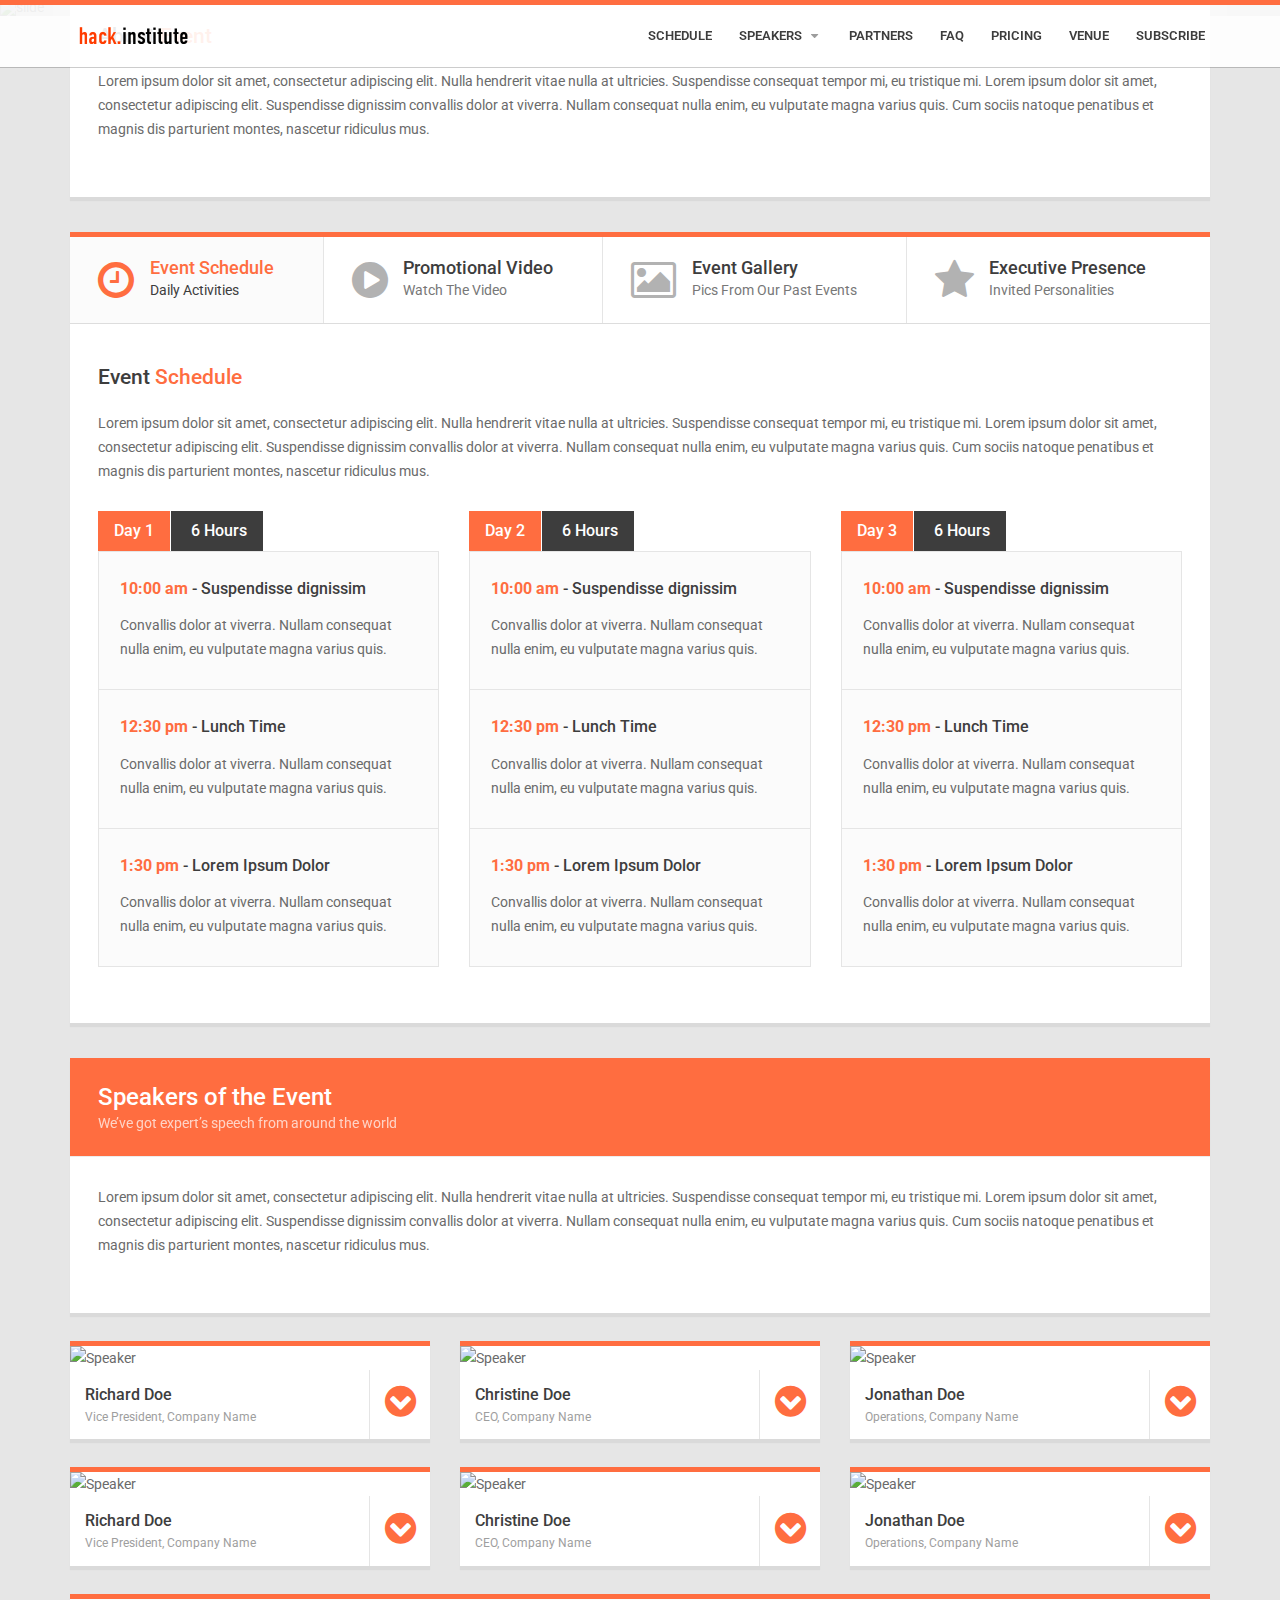
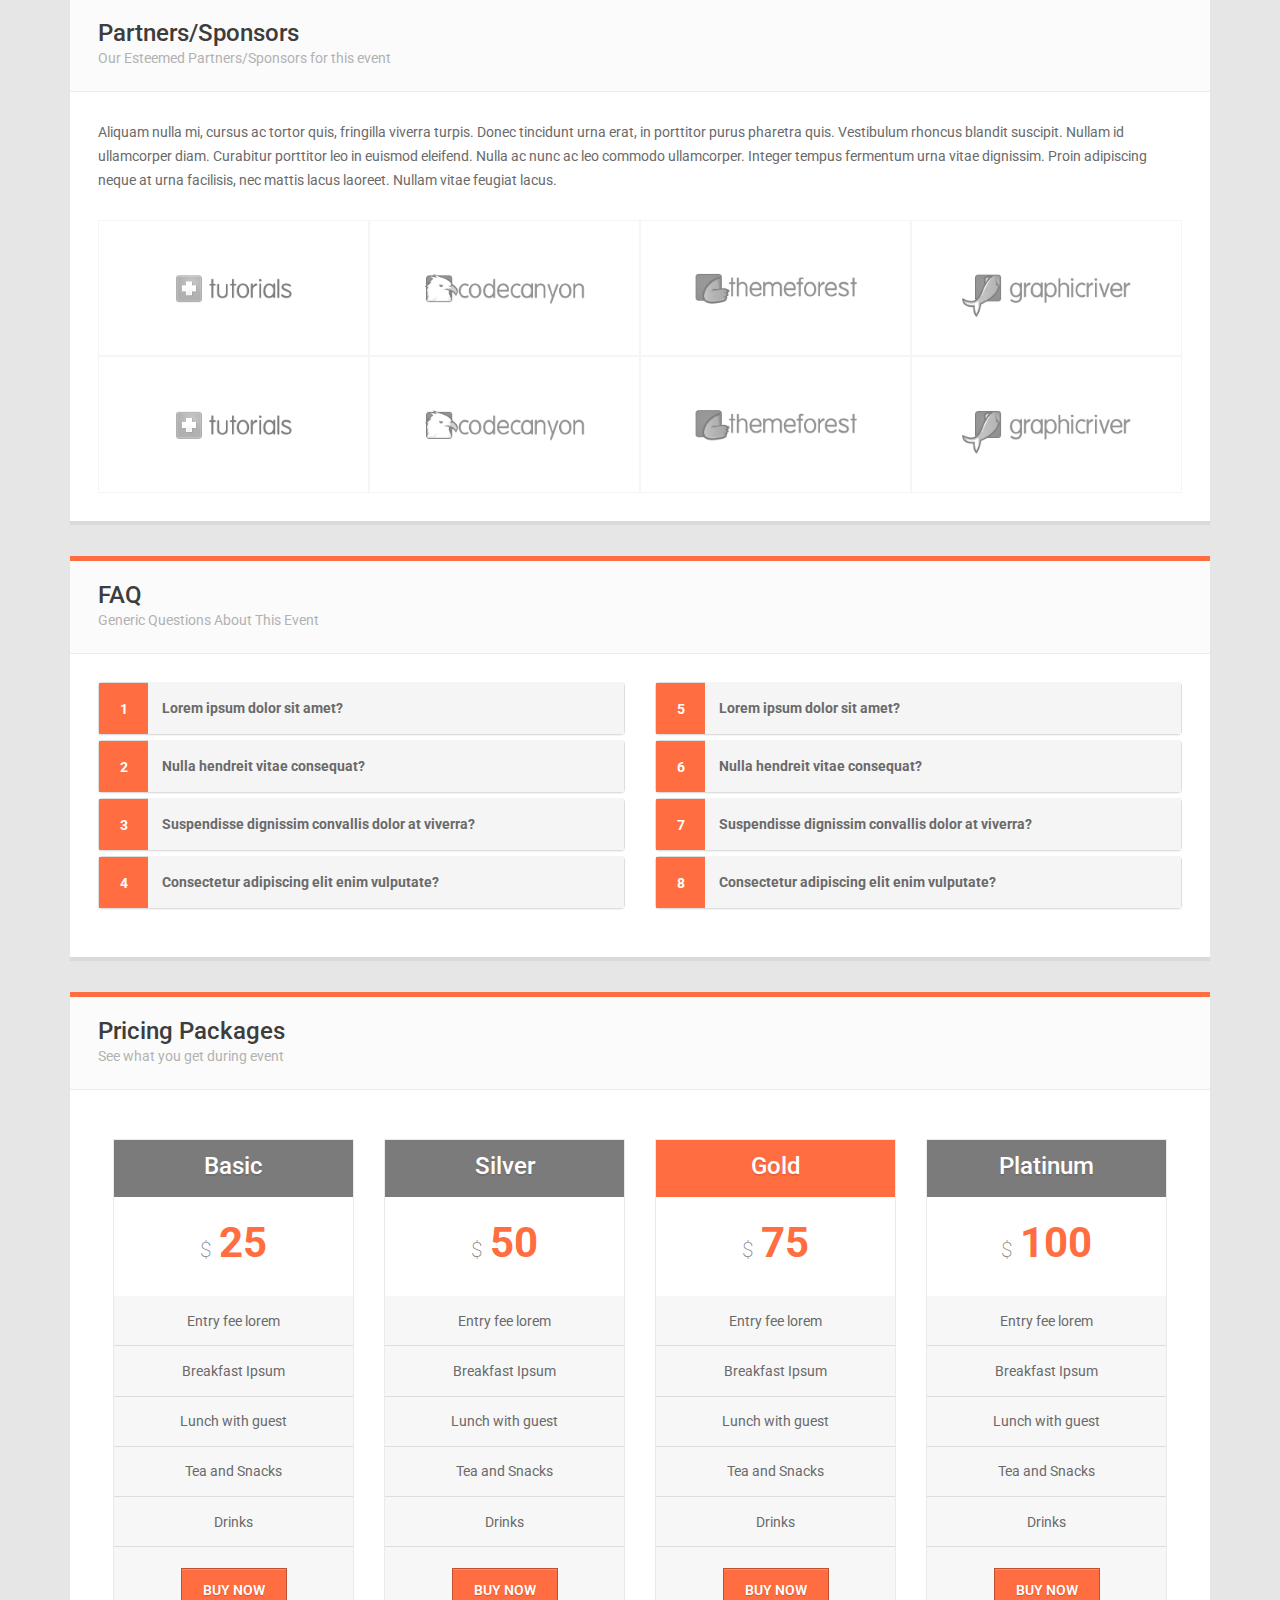
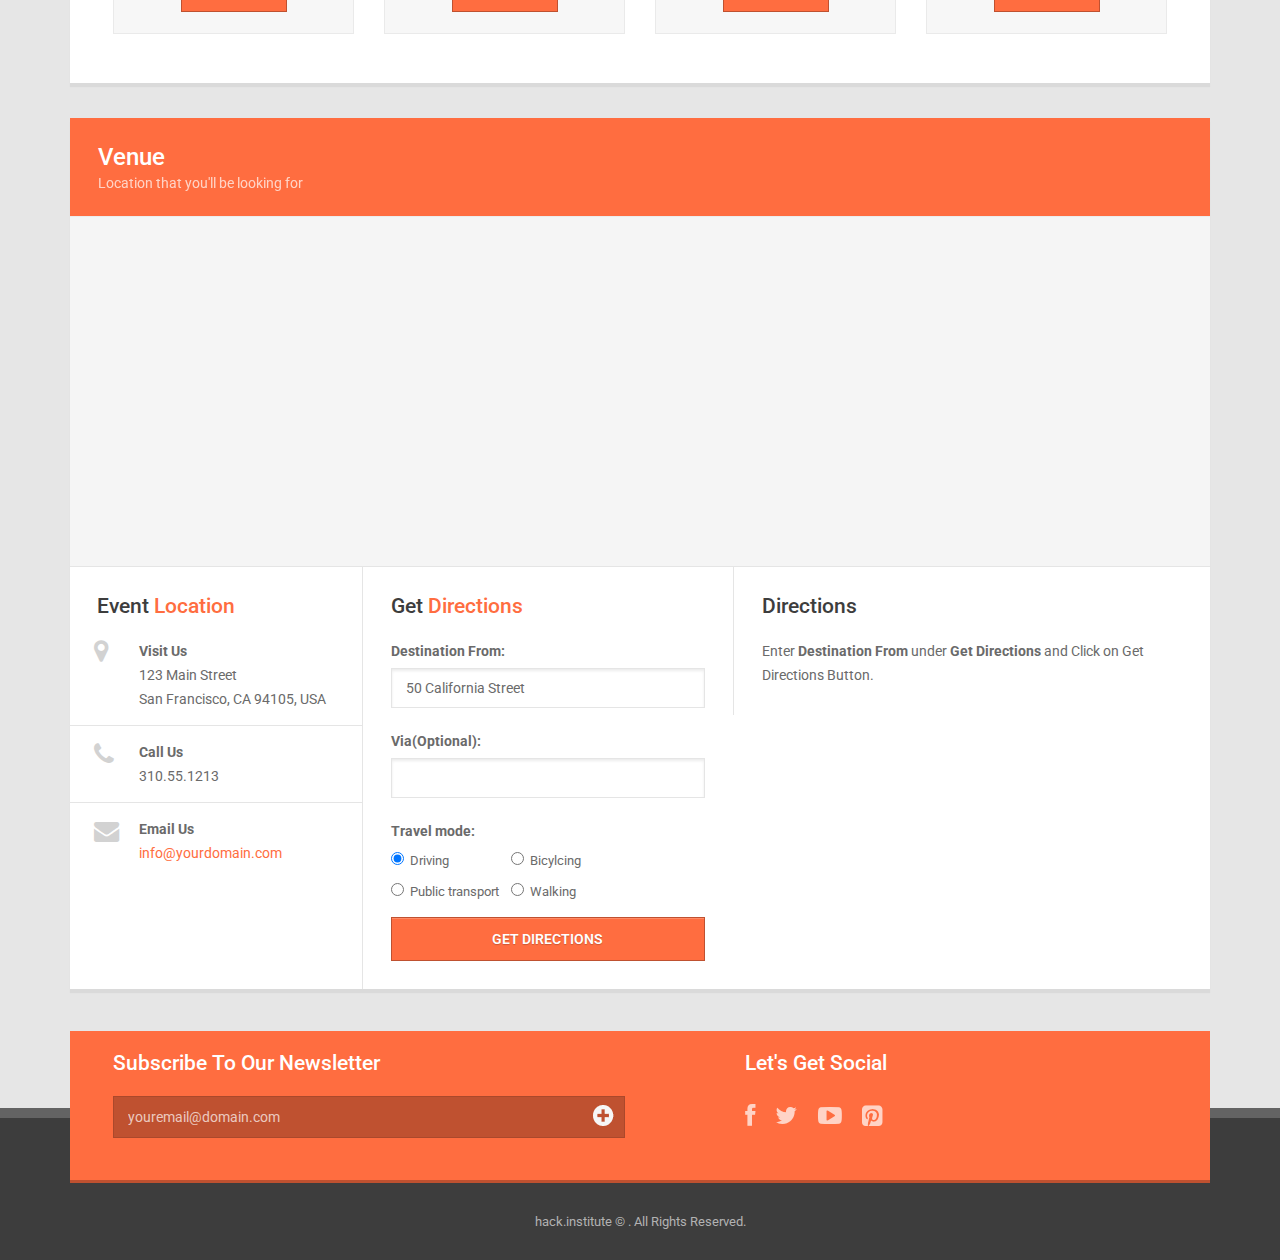
==== commit 1d27fbd6: "updated footer" ====
--- a/events/4hv-ibeacon-hackathon-cologne/index.html
+++ b/events/4hv-ibeacon-hackathon-cologne/index.html
@@ -758,36 +758,31 @@
       
         <div id="subscribeForm" class="col-md-6 col-sm-12">
           <h3>Subscribe To Our Newsletter</h3>
-          <form method="post" action="YOUR_ACTION_LINK" id="mc-embedded-subscribe-form" name="mc-embedded-subscribe-form" class="validate" target="_blank" novalidate>
+          <form method="post" action="//institute.us8.list-manage.com/subscribe/post?u=474987b5a1acd84674c9330f5&amp;id=4db5ff32b9" id="mc-embedded-subscribe-form" name="mc-embedded-subscribe-form" class="validate" target="_blank" novalidate>
             <input  type="email" value="" name="EMAIL" class="required email form-control" id="mce-EMAIL" placeholder="youremail@domain.com" />
             <input type="submit" id="mc-embedded-subscribe" name="subscribe" class="btn" value="SIGN UP" />
-      </form>
-        </div>
-        
+          </form>
+        </div>
+
         <div class="col-md-5 col-md-offset-1 col-sm-12">
           <h3>Let's Get Social</h3>
           <div class="social">
             <ul class="list-inline">
-              <li><a class="tips" href="#" title="Follow Us on Facebook"><i class="fa fa-facebook"></i></a></li>
-              <li><a class="tips" href="#" title="Follow Us on Twitter"><i class="fa fa-twitter"></i></a></li>
-              <li><a class="tips" href="#" title="Watch Our Videos"><i class="fa fa-youtube-play"></i></a></li>
-              <li><a class="tips" href="#" title="Follow Us On Pinterest"><i class="fa fa-pinterest-square"></i></a></li>
-              <li><a class="tips" href="#" title="Follow Us on LinkedIn"><i class="fa fa-linkedin"></i></a></li>
-              <li><a class="tips" href="#" title="Watch Our gallery"><i class="fa fa-flickr"></i></a></li>
-              <li><a class="tips" href="#" title="Google Plus"><i class="fa fa-google-plus"></i></a></li>
-              <li><a class="tips" href="#" title="Instagram"><i class="fa fa-instagram"></i></a></li>
+              <li><a class="tips" href="https://www.facebook.com/hack.institute" title="Follow Us on Facebook"><i class="fa fa-facebook"></i></a></li>
+              <li><a class="tips" href="http://twitter.com/hackinstitute" title="Follow Us on Twitter"><i class="fa fa-twitter"></i></a></li>
+              <li><a class="tips" href="https://www.youtube.com/channel/UCW9cG_uqdaPPXRXGVaRqgyg" title="Watch Our Videos"><i class="fa fa-youtube-play"></i></a></li>
+              <li><a class="tips" href="http://pinterest.com/hackinstitute/" title="Follow Us On Pinterest"><i class="fa fa-pinterest-square"></i></a></li>
             </ul>
           </div>
           <!-- end social --> 
         </div>
       </header>
-      <p class="text-center">OnEvent &copy; <span class="year"></span> . All Rights Reserved. <br>
-        Landing Page Template Designed &amp; Developed By: <a href="http://www.themeforest.net/user/saptarang?ref=saptarang">Saptarang</a></p>
+      <p class="text-center">hack.institute &copy; <span class="year"></span> . All Rights Reserved.</p>
       <a href="#top" class="top"><i class="fa fa-arrow-up fa-lg"></i></a> 
     </div><!--end-of-section--> 
   </div>
 </footer>
-<!--END-FOOTER--> 
+<!--END-FOOTER-->  
 
 <script src="../../js/jquery.js"></script> 
 <script src="http://maps.google.com/maps/api/js?sensor=false" type="text/javascript"></script> 
--- a/css/style.css
+++ b/css/style.css
@@ -269,6 +269,19 @@
 	color: #3d3d3d;
 	text-transform: uppercase;
 }
+
+.navigation nav ul li span {
+	font-size: 0.9em;
+	font-weight: 600;
+	line-height: 4.95em;
+	color: #3d3d3d;
+	text-transform: uppercase;
+	padding: 0.5em 1em;
+	border-bottom: 1px solid rgba(0,0,0,0.07);
+	display: block;
+	line-height: 2.5em;
+}
+
 .navigation nav ul li a i {
 	opacity: 0.5;
 	margin-left: 0.5em;
@@ -277,11 +290,11 @@
 	display: block;
 	visibility: hidden;
 	background-color: #fff;
-	min-width: 10em;
+	min-width: 25em;
 	border: 1px solid rgba(0,0,0,0.2);
 	border-top: none;
 	position: absolute;
-	left: -0.5em;
+	left: -9.5em;
 	padding: 0;
 	text-align: left;
 	list-style-type: none;
@@ -306,7 +319,7 @@
 .navigation nav ul li .sub-nav li a {
 	display: block;
 	line-height: 2.5em;
-	padding: 0.5em 1em;
+	padding: 0.5em 4em;
 	border-bottom: 1px solid rgba(0,0,0,0.07);
 }
 .navbar-default .navbar-toggle {
